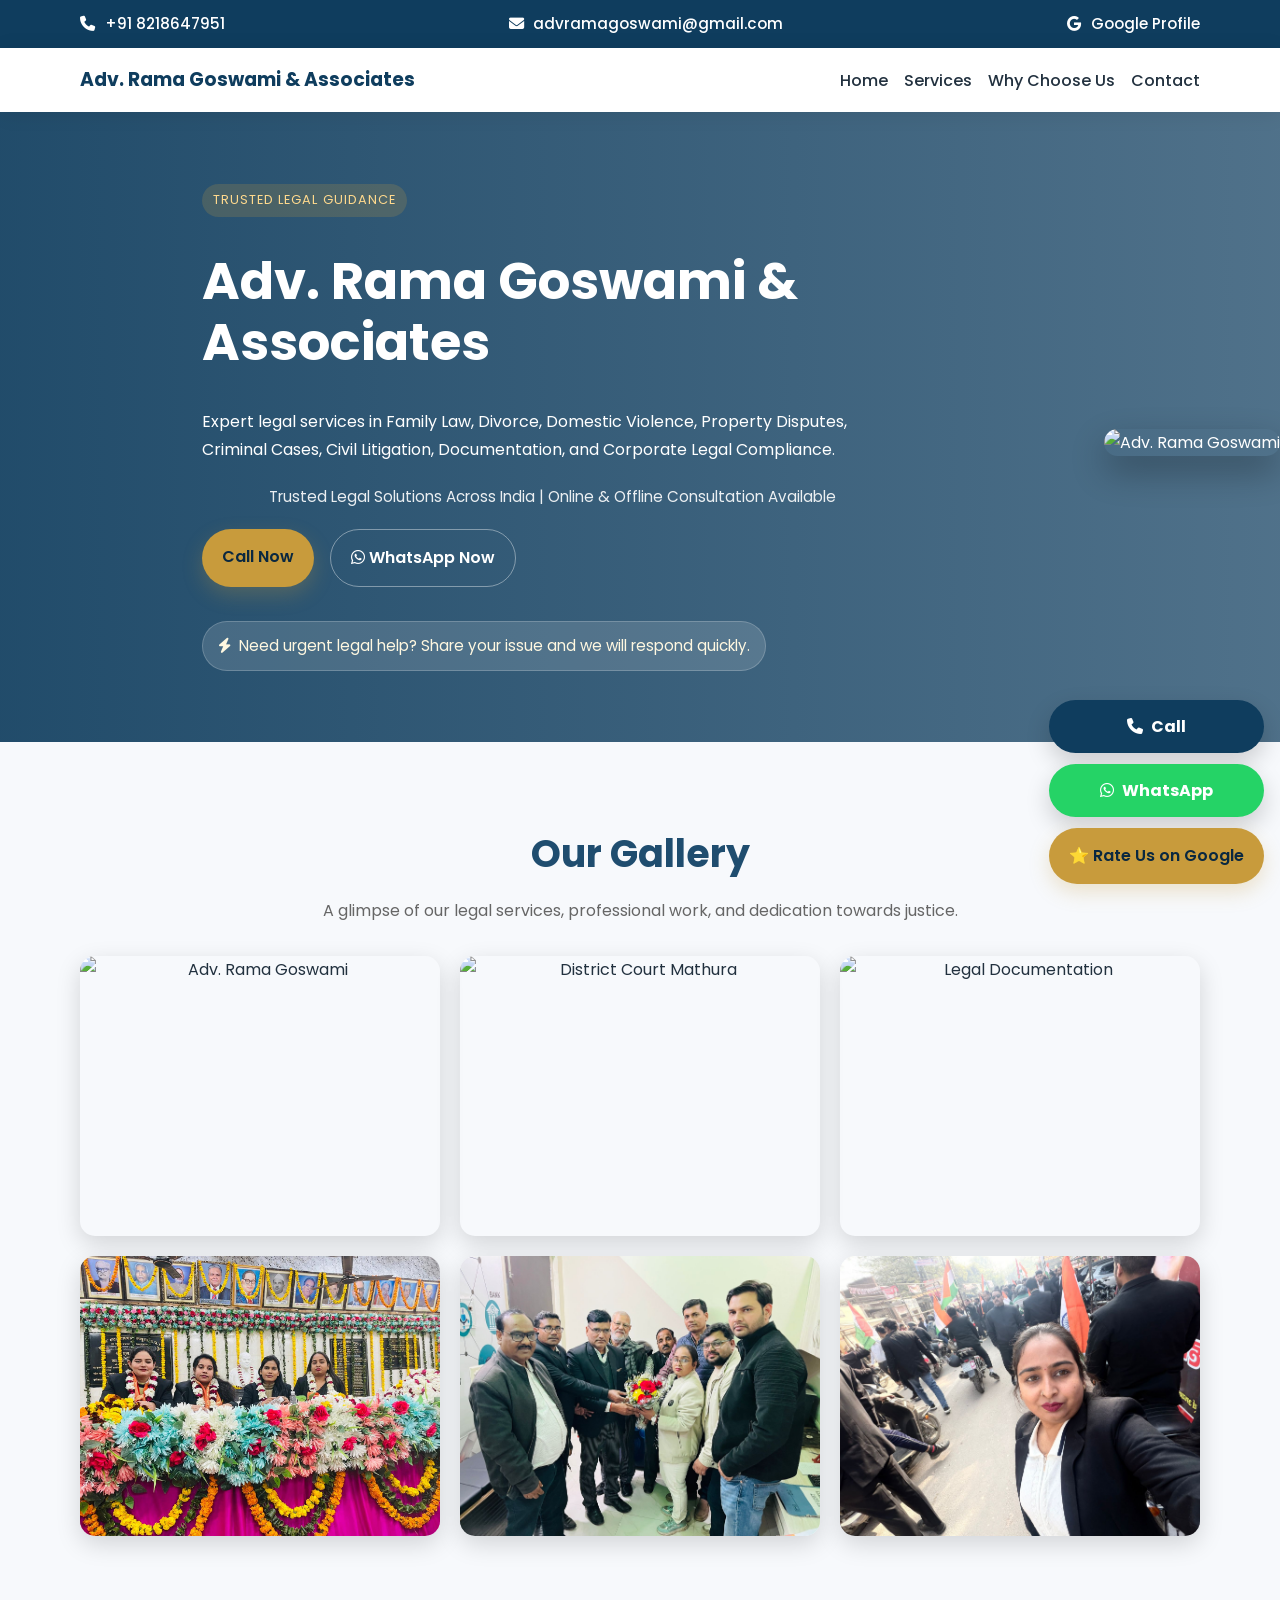
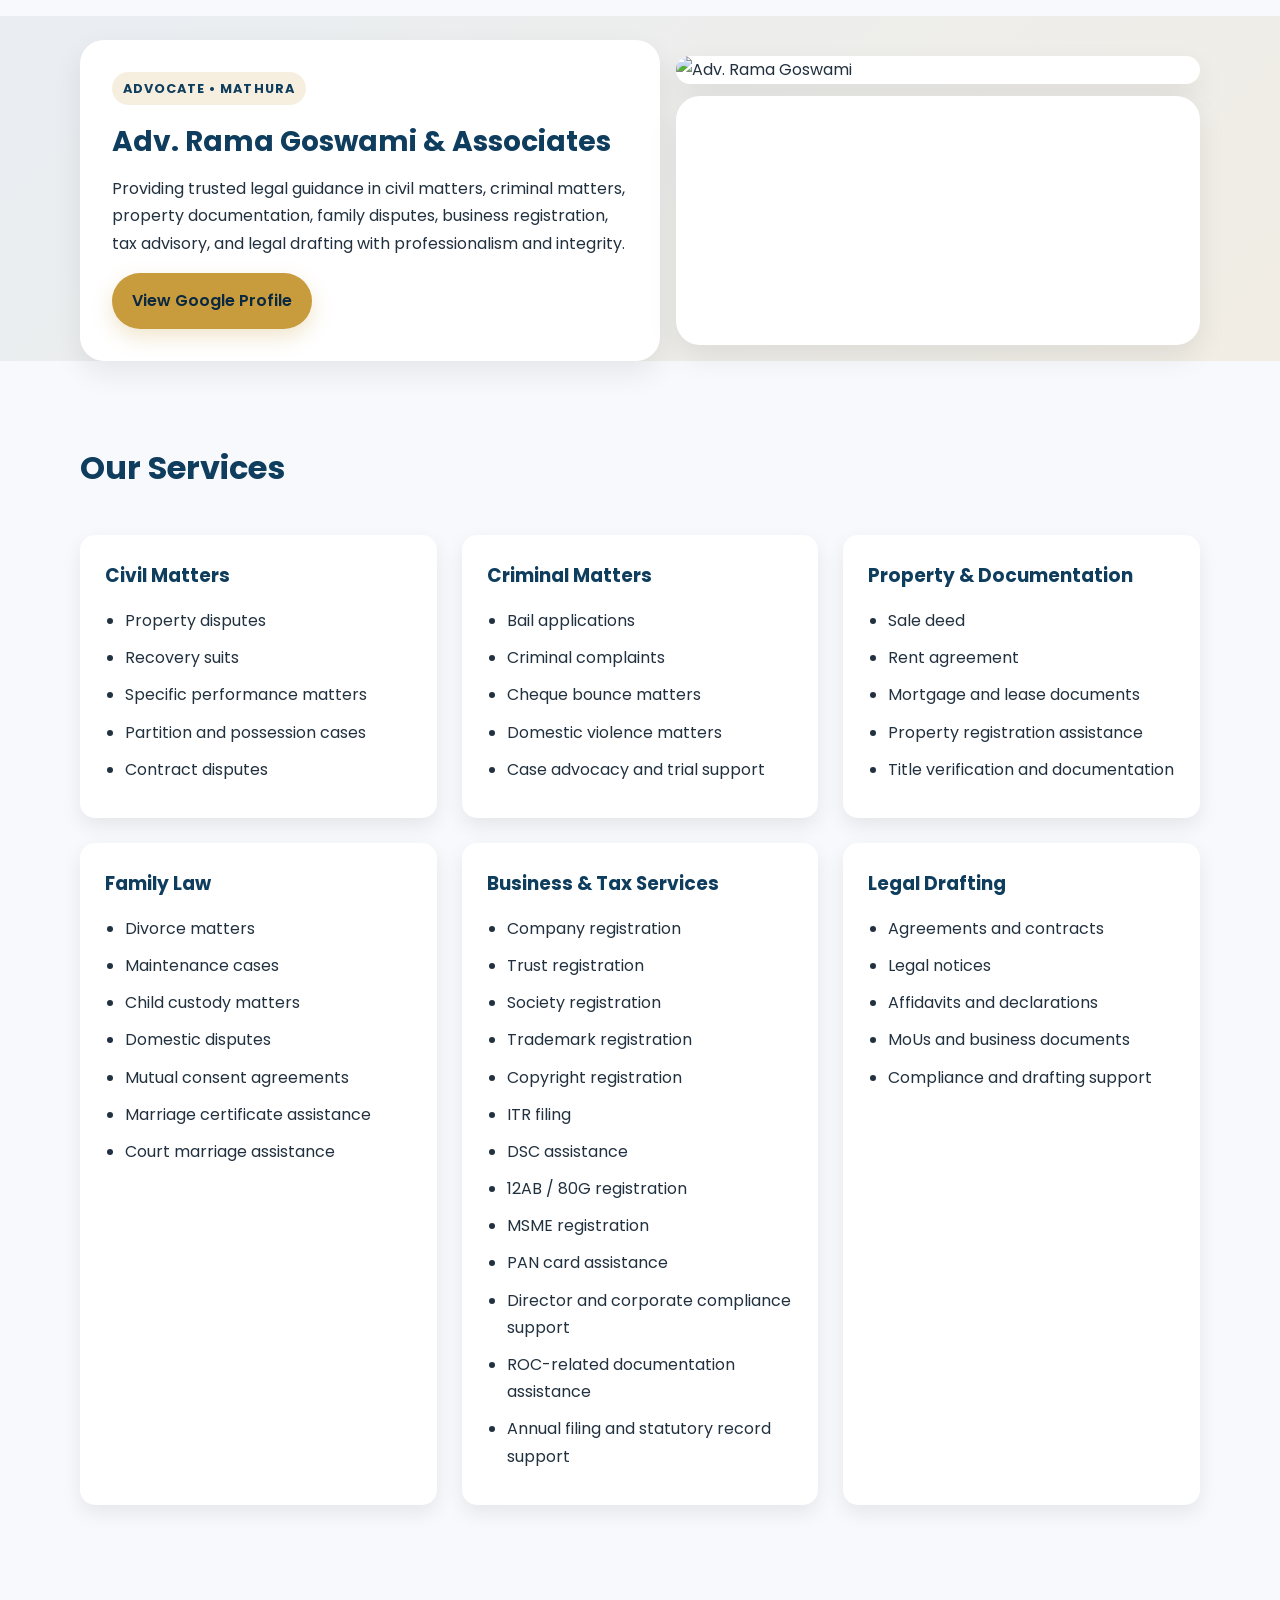
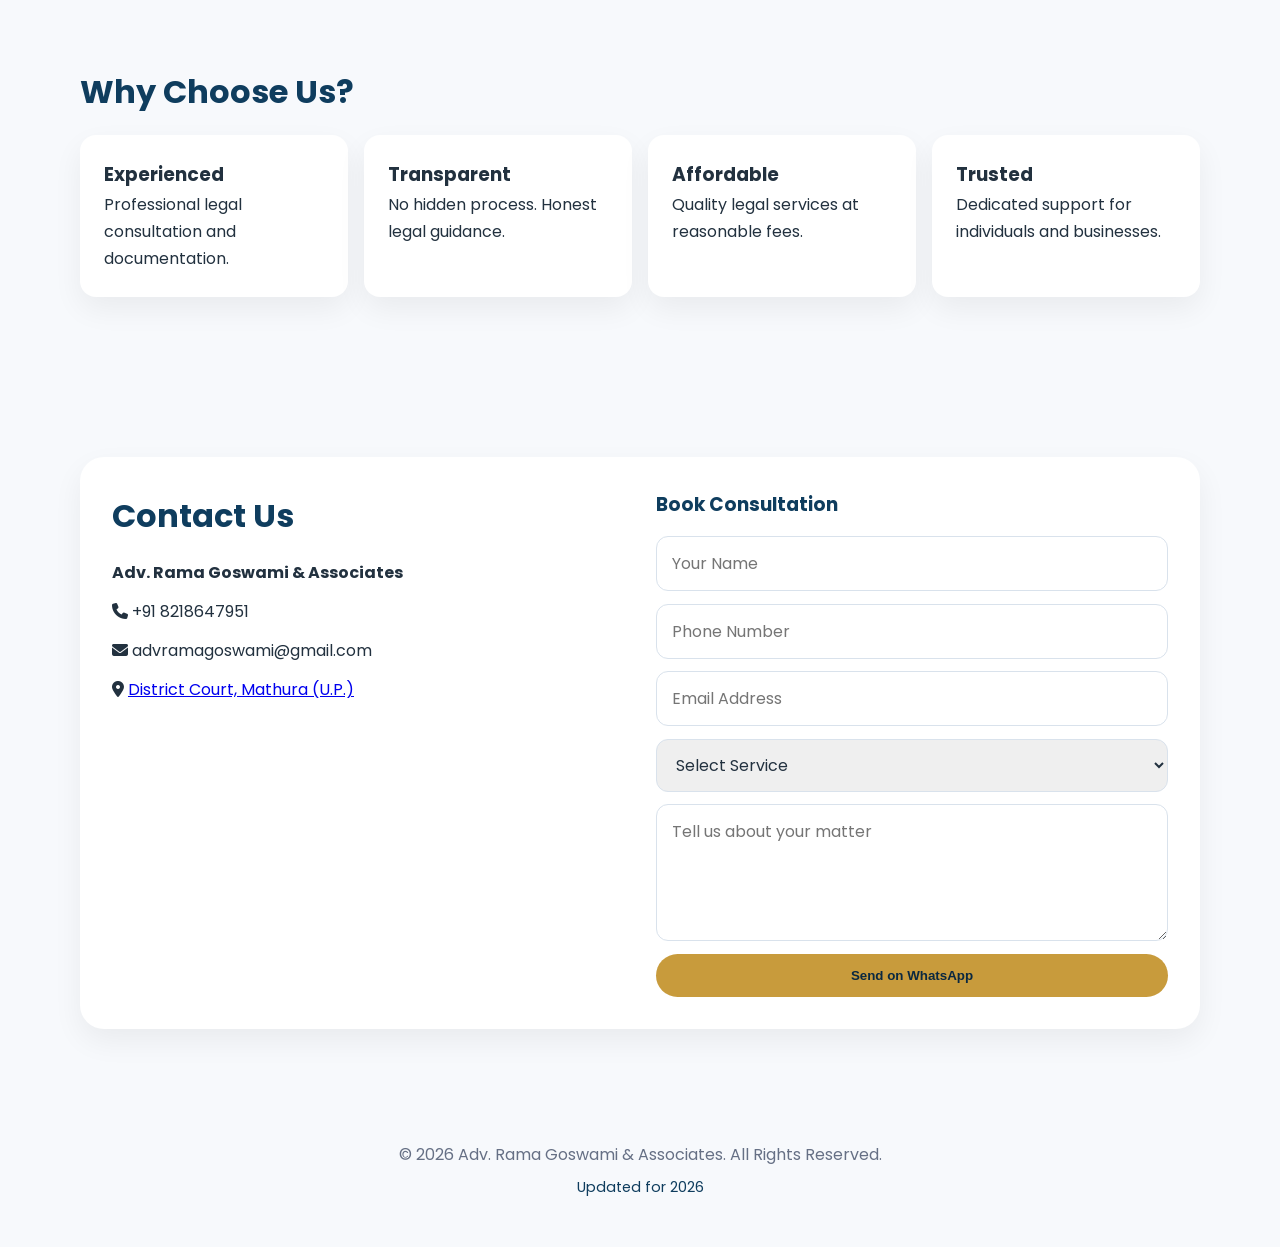
==== index.html @ beac2355 "Added gallery section" ====
<!DOCTYPE html>
<html lang="en">
<head>
  <meta charset="UTF-8" />
  <meta name="viewport" content="width=device-width, initial-scale=1.0" />
  <meta name="description" content="Adv. Rama Goswami & Associates provides trusted legal services in Mathura for civil matters, criminal matters, property documentation, family law, business registration, tax services, trademark, copyright, ITR filing, cheque bounce matters, and legal drafting." />
  <meta name="keywords" content="Advocate in Mathura, Adv. Rama Goswami Mathura, civil lawyer Mathura, criminal lawyer Mathura, property lawyer Mathura, family lawyer Mathura, trademark registration Mathura, copyright registration Mathura, ITR filing Mathura, court marriage Mathura, cheque bounce lawyer Mathura, company registration Mathura" />
  <meta name="author" content="Adv. Rama Goswami & Associates" />
  <meta name="robots" content="index,follow,max-image-preview:large,max-snippet:-1,max-video-preview:-1" />
  <meta name="theme-color" content="#1f4d6f" />
  <meta name="geo.region" content="IN-UP" />
  <meta name="geo.placename" content="Mathura" />
  <meta name="geo.position" content="27.4924;77.6737" />
  <meta name="ICBM" content="27.4924, 77.6737" />
  <meta property="og:title" content="Adv. Rama Goswami & Associates | Advocate in Mathura" />
  <meta property="og:description" content="Trusted legal guidance in Mathura for civil, criminal, family, property, business, tax, trademark, copyright, and legal drafting matters." />
  <meta property="og:type" content="website" />
  <meta property="og:url" content="https://advramagoswami-star.github.io/Adv-Rama-Goswami-Associates/">

<link rel="canonical" href="https://advramagoswami-star.github.io/Adv-Rama-Goswami-Associates/">
  <meta property="og:image" content="https://advramagoswami-star.github.io/Adv-Rama-Goswami-Associates/ramalogo.jpeg" />
  <meta name="twitter:card" content="summary_large_image" />
  <meta name="twitter:title" content="Adv. Rama Goswami & Associates | Advocate in Mathura" />
  <meta name="twitter:description" content="Trusted legal guidance in Mathura for civil, criminal, family, property, business, tax, trademark, copyright, and legal drafting matters." />
  <meta http-equiv="Cache-Control" content="no-store, no-cache, must-revalidate, max-age=0" />
  <meta http-equiv="Pragma" content="no-cache" />
  <meta http-equiv="Expires" content="0" />
  <title>Adv. Rama Goswami & Associates | Advocate in Mathura | Legal Services</title>
  <link rel="icon" href="favicon.svg" type="image/svg+xml" />
  <link rel="stylesheet" href="style.css?v=2026-07-18" />
  <link rel="preconnect" href="https://fonts.googleapis.com" />
  <link href="https://fonts.googleapis.com/css2?family=Poppins:wght@300;400;500;600;700&display=swap" rel="stylesheet" />
  <link rel="stylesheet" href="https://cdnjs.cloudflare.com/ajax/libs/font-awesome/6.5.2/css/all.min.css" />
</head>
<body>
  <div class="top-contact-bar">
    <div class="container top-contact-wrap">
      <a href="tel:+918218647951"><i class="fas fa-phone"></i> +91 8218647951</a>
      <a href="mailto:advramagoswami@gmail.com"><i class="fas fa-envelope"></i> advramagoswami@gmail.com</a>
      <a href="https://www.google.com/search?q=Adv.+Rama+Goswami+Mathura" target="_blank" rel="noopener noreferrer"><i class="fab fa-google"></i> Google Profile</a>
    </div>
  </div>
  <header class="site-header">
    <div class="container nav-wrap">
      <a href="#" class="logo">Adv. Rama Goswami & Associates</a>
      <nav>
        <ul>
          <li><a href="#home">Home</a></li>
          <li><a href="#services">Services</a></li>
          <li><a href="#about">Why Choose Us</a></li>
          <li><a href="#contact">Contact</a></li>
        </ul>
      </nav>
    </div>
  </header>


  <section class="hero">
    <div class="container hero-content">
      <span class="eyebrow">Trusted legal guidance</span>
      <h1>Adv. Rama Goswami & Associates</h1>
      <p>
Expert legal services in Family Law, Divorce, Domestic Violence,
Property Disputes, Criminal Cases, Civil Litigation, Documentation,
and Corporate Legal Compliance.
</p>
      <p class="hero-note">Trusted Legal Solutions Across India | Online & Offline Consultation Available</p>
      <div class="hero-actions">
        <a href="tel:+918218647951" class="btn btn-primary">Call Now</a>
        <a href="https://wa.me/918218647951" class="btn btn-whatsapp">
          <i class="fab fa-whatsapp"></i> WhatsApp Now
        </a>
      </div>
      <div class="urgency-banner">
        <i class="fas fa-bolt"></i> Need urgent legal help? Share your issue and we will respond quickly.
      </div>
    </div>
  <div class="hero-image">
    <img src="./ramalogo.jpeg" alt="Adv. Rama Goswami">
</div>
</section>
<section class="section container" id="gallery">
    <h2>Our Gallery</h2>
    <p class="gallery-text">
        A glimpse of our legal services, professional work, and dedication towards justice.
    </p>

    <div class="gallery-grid">

        <div class="gallery-item">
            <img src="gallery1.jpg" alt="Adv. Rama Goswami">
        </div>

        <div class="gallery-item">
            <img src="gallery2.jpg" alt="District Court Mathura">
        </div>

        <div class="gallery-item">
            <img src="gallery3.jpg" alt="Legal Documentation">
        </div>

        <div class="gallery-item">
            <img src="gallery4.jpg" alt="Office">
        </div>

        <div class="gallery-item">
            <img src="gallery5.jpg" alt="Legal Consultation">
        </div>

        <div class="gallery-item">
            <img src="gallery6.jpg" alt="Corporate Legal Services">
        </div>

    </div>
</section>
  <section class="profile-banner">
    <div class="container profile-banner-wrap">
      <div class="profile-card">
        <div class="profile-badge">Advocate • Mathura</div>
        <h2>Adv. Rama Goswami & Associates</h2>
        <p>Providing trusted legal guidance in civil matters, criminal matters, property documentation, family disputes, business registration, tax advisory, and legal drafting with professionalism and integrity.</p>
        <a href="https://www.google.com/search?q=Adv.+Rama+Goswami+Mathura" target="_blank" rel="noopener noreferrer" class="btn btn-primary">View Google Profile</a>
      </div>
      <div class="profile-visuals">
        <div class="profile-photo-card">
          <img src="./ramalogo.jpeg" alt="Adv. Rama Goswami" />
        </div>
        <div class="location-card">
          <iframe class="map-frame" src="https://www.google.com/maps?q=District+Court+Mathura&output=embed" loading="lazy" referrerpolicy="no-referrer-when-downgrade"></iframe>
        </div>
      </div>
    </div>
  </section>

  <section class="section container" id="services">
    <h2>Our Services</h2>
    <div class="service-groups">
      <div class="service-group">
        <h3>Civil Matters</h3>
        <ul>
          <li>Property disputes</li>
          <li>Recovery suits</li>
          <li>Specific performance matters</li>
          <li>Partition and possession cases</li>
          <li>Contract disputes</li>
        </ul>
      </div>

      <div class="service-group">
        <h3>Criminal Matters</h3>
        <ul>
          <li>Bail applications</li>
          <li>Criminal complaints</li>
          <li>Cheque bounce matters</li>
          <li>Domestic violence matters</li>
          <li>Case advocacy and trial support</li>
        </ul>
      </div>

      <div class="service-group">
        <h3>Property & Documentation</h3>
        <ul>
          <li>Sale deed</li>
          <li>Rent agreement</li>
          <li>Mortgage and lease documents</li>
          <li>Property registration assistance</li>
          <li>Title verification and documentation</li>
        </ul>
      </div>

      <div class="service-group">
        <h3>Family Law</h3>
        <ul>
          <li>Divorce matters</li>
          <li>Maintenance cases</li>
          <li>Child custody matters</li>
          <li>Domestic disputes</li>
          <li>Mutual consent agreements</li>
          <li>Marriage certificate assistance</li>
          <li>Court marriage assistance</li>
        </ul>
      </div>

      <div class="service-group">
        <h3>Business & Tax Services</h3>
        <ul>
          <li>Company registration</li>
          <li>Trust registration</li>
          <li>Society registration</li>
          <li>Trademark registration</li>
          <li>Copyright registration</li>
          <li>ITR filing</li>
          <li>DSC assistance</li>
          <li>12AB / 80G registration</li>
          <li>MSME registration</li>
          <li>PAN card assistance</li>
          <li>Director and corporate compliance support</li>
          <li>ROC-related documentation assistance</li>
          <li>Annual filing and statutory record support</li>
        </ul>
      </div>

      <div class="service-group">
        <h3>Legal Drafting</h3>
        <ul>
          <li>Agreements and contracts</li>
          <li>Legal notices</li>
          <li>Affidavits and declarations</li>
          <li>MoUs and business documents</li>
          <li>Compliance and drafting support</li>
        </ul>
      </div>
    </div>
  </section>

  <section class="section container" id="about">
    <h2>Why Choose Us?</h2>
    <div class="features">
      <div>
        <h3>Experienced</h3>
        <p>Professional legal consultation and documentation.</p>
      </div>
      <div>
        <h3>Transparent</h3>
        <p>No hidden process. Honest legal guidance.</p>
      </div>
      <div>
        <h3>Affordable</h3>
        <p>Quality legal services at reasonable fees.</p>
      </div>
      <div>
        <h3>Trusted</h3>
        <p>Dedicated support for individuals and businesses.</p>
      </div>
    </div>
  </section>

  <section class="section container" id="contact">
    <div class="contact contact-grid">
      <div>
        <h2>Contact Us</h2>
        <p><strong>Adv. Rama Goswami & Associates</strong></p>
        <p><i class="fas fa-phone"></i> +91 8218647951</p>
        <p><i class="fas fa-envelope"></i> advramagoswami@gmail.com</p>
        <p>
          <i class="fas fa-map-marker-alt"></i>
          <a href="https://maps.google.com/?q=District+Court+Mathura" target="_blank" rel="noopener noreferrer">District Court, Mathura (U.P.)</a>
        </p>
      </div>
      <form class="consultation-form" id="consultation-form">
        <h3>Book Consultation</h3>
        <input type="text" name="name" placeholder="Your Name" required />
        <input type="tel" name="phone" placeholder="Phone Number" required />
        <input type="email" name="email" placeholder="Email Address" />
        <select name="service">
          <option value="">Select Service</option>
          <option>Family Law</option>
          <option>Property & Documentation</option>
          <option>Criminal Matters</option>
          <option>Business & Tax Services</option>
          <option>Legal Drafting</option>
        </select>
        <textarea rows="4" name="message" placeholder="Tell us about your matter"></textarea>
        <button type="submit">Send on WhatsApp</button>
      </form>
    </div>
  </section>

  <div class="sticky-actions" aria-label="Quick contact">
    <a href="tel:+918218647951" class="sticky-btn primary"><i class="fas fa-phone"></i> Call</a>
    <a href="https://wa.me/918218647951" class="sticky-btn success"><i class="fab fa-whatsapp"></i> WhatsApp</a>
  <a href="https://g.page/r/CSK38aq0BKFuEBE/review"
   target="_blank"
   class="btn btn-primary">
   ⭐ Rate Us on Google
</a>
  </div>

  <footer>
    <p>© <span id="year"></span> Adv. Rama Goswami & Associates. All Rights Reserved.</p>
    <p class="footer-note">Updated for 2026</p>
  </footer>

  <script type="application/ld+json">
    {
      "@context": "https://schema.org",
      "@type": "LegalService",
      "name": "Adv. Rama Goswami & Associates",
      "alternateName": "Advocate in Mathura",
      "url": "https://advramagoswami-star.github.io/Adv-Rama-Goswami-Associates/",
      "telephone": "+91-8218647951",
      "email": "advramagoswami@gmail.com",
      "address": {
        "@type": "PostalAddress",
        "addressLocality": "Mathura",
        "addressRegion": "Uttar Pradesh",
        "addressCountry": "IN"
      },
      "areaServed": {
        "@type": "Place",
        "name": "Mathura"
      },
    
      "description": "Trusted legal services in Mathura for civil matters, criminal matters, property documentation, family law, business registration, tax services, trademark, copyright, cheque bounce matters, and legal drafting.",
      "sameAs": [
        "https://www.google.com/search?q=Adv.+Rama+Goswami+Mathura"
      ]
    }
  </script>
  <script src="script.js?v=2026-07-18"></script>
</body>
</html>
---- style.css ----
:root {
  --primary: #0f3d5e;
  --primary-dark: #0a2840;
  --accent: #c89b3c;
  --text: #22313f;
  --light: #f7f9fc;
  --white: #ffffff;
}

* {
  box-sizing: border-box;
  margin: 0;
  padding: 0;
}

html {
  scroll-behavior: smooth;
}

body {
  font-family: 'Poppins', sans-serif;
  color: var(--text);
  line-height: 1.7;
  background: var(--light);
}

img {
  max-width: 100%;
}

.container {
  width: min(1120px, calc(100% - 2rem));
  margin: 0 auto;
}

.top-contact-bar {
  background: var(--primary);
  color: var(--white);
  font-size: 0.95rem;
}

.top-contact-wrap {
  display: flex;
  justify-content: space-between;
  align-items: center;
  gap: 1rem;
  padding: 0.7rem 0;
}

.top-contact-wrap a {
  color: var(--white);
  text-decoration: none;
  font-weight: 500;
}

.top-contact-wrap i {
  margin-right: 0.35rem;
}

.site-header {
  background: rgba(255, 255, 255, 0.96);
  box-shadow: 0 2px 20px rgba(0, 0, 0, 0.08);
  position: sticky;
  top: 0;
  z-index: 10;
}

.profile-banner {
  padding: 1.5rem 0 0;
  background: linear-gradient(135deg, rgba(15, 61, 94, 0.06), rgba(200, 155, 60, 0.12));
}

.profile-banner-wrap {
  display: grid;
  grid-template-columns: 1.05fr 0.95fr;
  gap: 1rem;
  align-items: center;
}

.profile-card,
.profile-photo-card,
.location-card {
  background: var(--white);
  border-radius: 24px;
  box-shadow: 0 12px 30px rgba(0, 0, 0, 0.08);
}

.profile-card {
  padding: 2rem;
}

.profile-badge {
  display: inline-block;
  padding: 0.35rem 0.7rem;
  border-radius: 999px;
  background: rgba(200, 155, 60, 0.16);
  color: var(--primary);
  font-size: 0.8rem;
  font-weight: 700;
  letter-spacing: 0.08em;
  text-transform: uppercase;
  margin-bottom: 0.8rem;
}

.profile-card h2 {
  color: var(--primary);
  margin-bottom: 0.6rem;
  font-size: clamp(1.5rem, 2.2vw, 2rem);
}

.profile-card p {
  margin-bottom: 1rem;
  color: var(--text);
  font-size: 1rem;
}

.profile-visuals {
  display: grid;
  gap: 0.8rem;
}

.profile-photo-card img {
  width: 100%;
  height: 240px;
  object-fit: cover;
  border-radius: 24px;
}

.location-card {
  overflow: hidden;
}

.map-frame {
  width: 100%;
  height: 240px;
  border: 0;
}

.nav-wrap {
  display: flex;
  justify-content: space-between;
  align-items: center;
  padding: 1rem 0;
}

.logo {
  color: var(--primary);
  font-size: 1.18rem;
  font-weight: 700;
  text-decoration: none;
}

nav ul {
  display: flex;
  gap: 1rem;
  list-style: none;
}

nav a {
  color: var(--text);
  text-decoration: none;
  font-weight: 500;
  transition: color 0.2s ease;
}

nav a:hover {
  color: var(--accent);
}

.hero {
  background: linear-gradient(90deg, rgba(15, 61, 94, 0.92), rgba(15, 61, 94, 0.72)), url('https://images.unsplash.com/photo-1589829545856-d10d557cf95f?auto=format&fit=crop&w=1400&q=80') center/cover;
  color: var(--white);
  min-height: 70vh;
  padding: 60px 0;
  display: flex;
  align-items: center;
}

.hero-content{
    max-width:700px;
    margin:0 auto;
    display:flex;
    flex-direction:column;
    align-items:flex-start;
    justify-content:center;
    gap:18px;
}

.hero-image img{
    width:320px;
    border-radius:20px;
    box-shadow:0 15px 35px rgba(0,0,0,0.3);
}

.hero-image{
    margin-top:30px;
    text-align:center;
}

.hero-image img{
    width:320px;
    max-width:100%;
    border-radius:20px;
    box-shadow:0 15px 35px rgba(0,0,0,0.3);
}

@media (max-width:768px){

    .hero-content{
        text-align:center;
        align-items:center;
        padding:40px 20px;
    }

    .hero-image img{
        width:220px;
    }
}
.eyebrow {
  display: inline-block;
  padding: 0.35rem 0.7rem;
  border-radius: 999px;
  background: rgba(200, 155, 60, 0.2);
  color: #ffd98d;
  font-size: 0.8rem;
  letter-spacing: 0.08em;
  text-transform: uppercase;
  margin-bottom: 1rem;
}

.hero h1 {
  font-size: clamp(2.2rem, 4vw, 3.4rem);
  line-height: 1.2;
  margin-bottom: 1rem;
  font-weight: 700;
}

.hero p{
    max-width:700px;
    margin:0 auto;
    line-height:1.8;
}

.hero-note {
  margin-top: -0.2rem;
  margin-bottom: 1.4rem;
  font-size: 0.95rem;
  color: rgba(255, 255, 255, 0.9);
}

.hero-actions {
  display: flex;
  flex-wrap: wrap;
  gap: 1rem;
}

.urgency-banner {
  margin-top: 1rem;
  display: inline-flex;
  align-items: center;
  gap: 0.5rem;
  background: rgba(255, 255, 255, 0.14);
  border: 1px solid rgba(255, 255, 255, 0.2);
  padding: 0.7rem 0.95rem;
  border-radius: 999px;
  font-size: 0.95rem;
  color: #fff8e1;
}

.btn {
  display: inline-block;
  padding: 0.9rem 1.25rem;
  border-radius: 999px;
  text-decoration: none;
  font-weight: 600;
  transition: transform 0.2s ease, box-shadow 0.2s ease;
}

.btn:hover {
  transform: translateY(-2px);
}

.btn-primary {
  background: var(--accent);
  color: var(--primary-dark);
  box-shadow: 0 8px 20px rgba(200, 155, 60, 0.25);
}

.btn-whatsapp {
  background: transparent;
  color: var(--white);
  border: 1px solid rgba(255, 255, 255, 0.4);
}

.section {
  padding: 5rem 0;
}

.welcome {
  text-align: center;
}

.section h2 {
  font-size: 2rem;
  color: var(--primary);
  margin-bottom: 1rem;
}

.section > p {
  max-width: 700px;
  margin: 0 auto 2rem;
}
.service-groups{
    display:grid;
    grid-template-columns:repeat(auto-fit,minmax(300px,1fr));
    gap:25px;
    margin-top:40px;
}

.service-group{
    background:#fff;
    padding:25px;
    border-radius:15px;
    box-shadow:0 8px 20px rgba(0,0,0,.08);
}

.service-group h3{
    color:#0f3d5e;
    margin-bottom:15px;
}

.service-group ul{
    padding-left:20px;
}

.service-group li{
    margin-bottom:10px;
}

.cards {
  display: grid;
  grid-template-columns: repeat(4, minmax(0, 1fr));
  gap: 1.2rem;
}

.card {
  background: var(--white);
  border-radius: 16px;
  padding: 1.5rem;
  box-shadow: 0 12px 30px rgba(0, 0, 0, 0.06);
  text-align: center;
}

.card i {
  color: var(--accent);
  font-size: 1.6rem;
  margin-bottom: 0.8rem;
}

.features {
  display: grid;
  grid-template-columns: repeat(4, minmax(0, 1fr));
  gap: 1rem;
}

.features > div {
  background: var(--white);
  padding: 1.5rem;
  border-radius: 16px;
  box-shadow: 0 12px 30px rgba(0, 0, 0, 0.06);
}

.contact {
  background: var(--white);
  border-radius: 24px;
  box-shadow: 0 12px 30px rgba(0, 0, 0, 0.06);
  padding: 2rem;
}

.contact-grid {
  display: grid;
  grid-template-columns: 1fr 1fr;
  gap: 2rem;
  align-items: start;
}

.contact p {
  margin-bottom: 0.75rem;
}

.consultation-form {
  display: grid;
  gap: 0.8rem;
}

.consultation-form h3 {
  color: var(--primary);
  margin-bottom: 0.2rem;
}

.consultation-form input,
.consultation-form select,
.consultation-form textarea {
  width: 100%;
  padding: 0.8rem 0.95rem;
  border: 1px solid #d9e2ec;
  border-radius: 12px;
  font: inherit;
  color: var(--text);
}

.consultation-form button {
  border: none;
  border-radius: 999px;
  background: var(--accent);
  color: var(--primary-dark);
  font-weight: 700;
  padding: 0.9rem 1.1rem;
  cursor: pointer;
}

.sticky-actions {
  position: fixed;
  right: 1rem;
  bottom: 1rem;
  display: flex;
  flex-direction: column;
  gap: 0.7rem;
  z-index: 30;
}

.sticky-btn {
  display: inline-flex;
  align-items: center;
  justify-content: center;
  gap: 0.45rem;
  text-decoration: none;
  padding: 0.8rem 1rem;
  border-radius: 999px;
  font-weight: 700;
  color: var(--white);
  box-shadow: 0 10px 24px rgba(0, 0, 0, 0.18);
}

.sticky-btn.primary {
  background: var(--primary);
}

.sticky-btn.success {
  background: #25d366;
}

footer {
  text-align: center;
  padding: 2rem 1rem 3rem;
  color: #667085;
}

.footer-note {
  margin-top: 0.4rem;
  font-size: 0.9rem;
  color: var(--primary);
}

@media (max-width: 900px) {
  .cards,
  .features {
    grid-template-columns: repeat(2, minmax(0, 1fr));
  }
}

@media (max-width: 640px) {
  .top-contact-wrap {
    flex-direction: column;
    align-items: flex-start;
    padding: 0.75rem 0;
  }

  .contact-grid {
    grid-template-columns: 1fr;
  }

  .profile-banner-wrap {
    grid-template-columns: 1fr;
  }

  .profile-photo-card img,
  .map-frame {
    height: 180px;
  }

  .nav-wrap {
    flex-direction: column;
    gap: 0.8rem;
  }

  nav ul {
    flex-wrap: wrap;
    justify-content: center;
  }

  .cards,
  .features {
    grid-template-columns: 1fr;
  }

  .hero {
    min-height: auto;
  }

  .sticky-actions {
    right: 0.7rem;
    bottom: 0.7rem;
  }
}
/* Gallery Section */

#gallery{
    padding:80px 0;
    text-align:center;
}

#gallery h2{
    font-size:38px;
    margin-bottom:10px;
    color:#1f4d6f;
}

.gallery-text{
    color:#666;
    margin-bottom:35px;
}

.gallery-grid{
    display:grid;
    grid-template-columns:repeat(auto-fit,minmax(280px,1fr));
    gap:20px;
}

.gallery-item{
    overflow:hidden;
    border-radius:15px;
    box-shadow:0 8px 25px rgba(0,0,0,.15);
    transition:.4s;
}

.gallery-item img{
    width:100%;
    height:280px;
    object-fit:cover;
    display:block;
    transition:.5s;
}

.gallery-item:hover{
    transform:translateY(-8px);
}

.gallery-item:hover img{
    transform:scale(1.08);
}
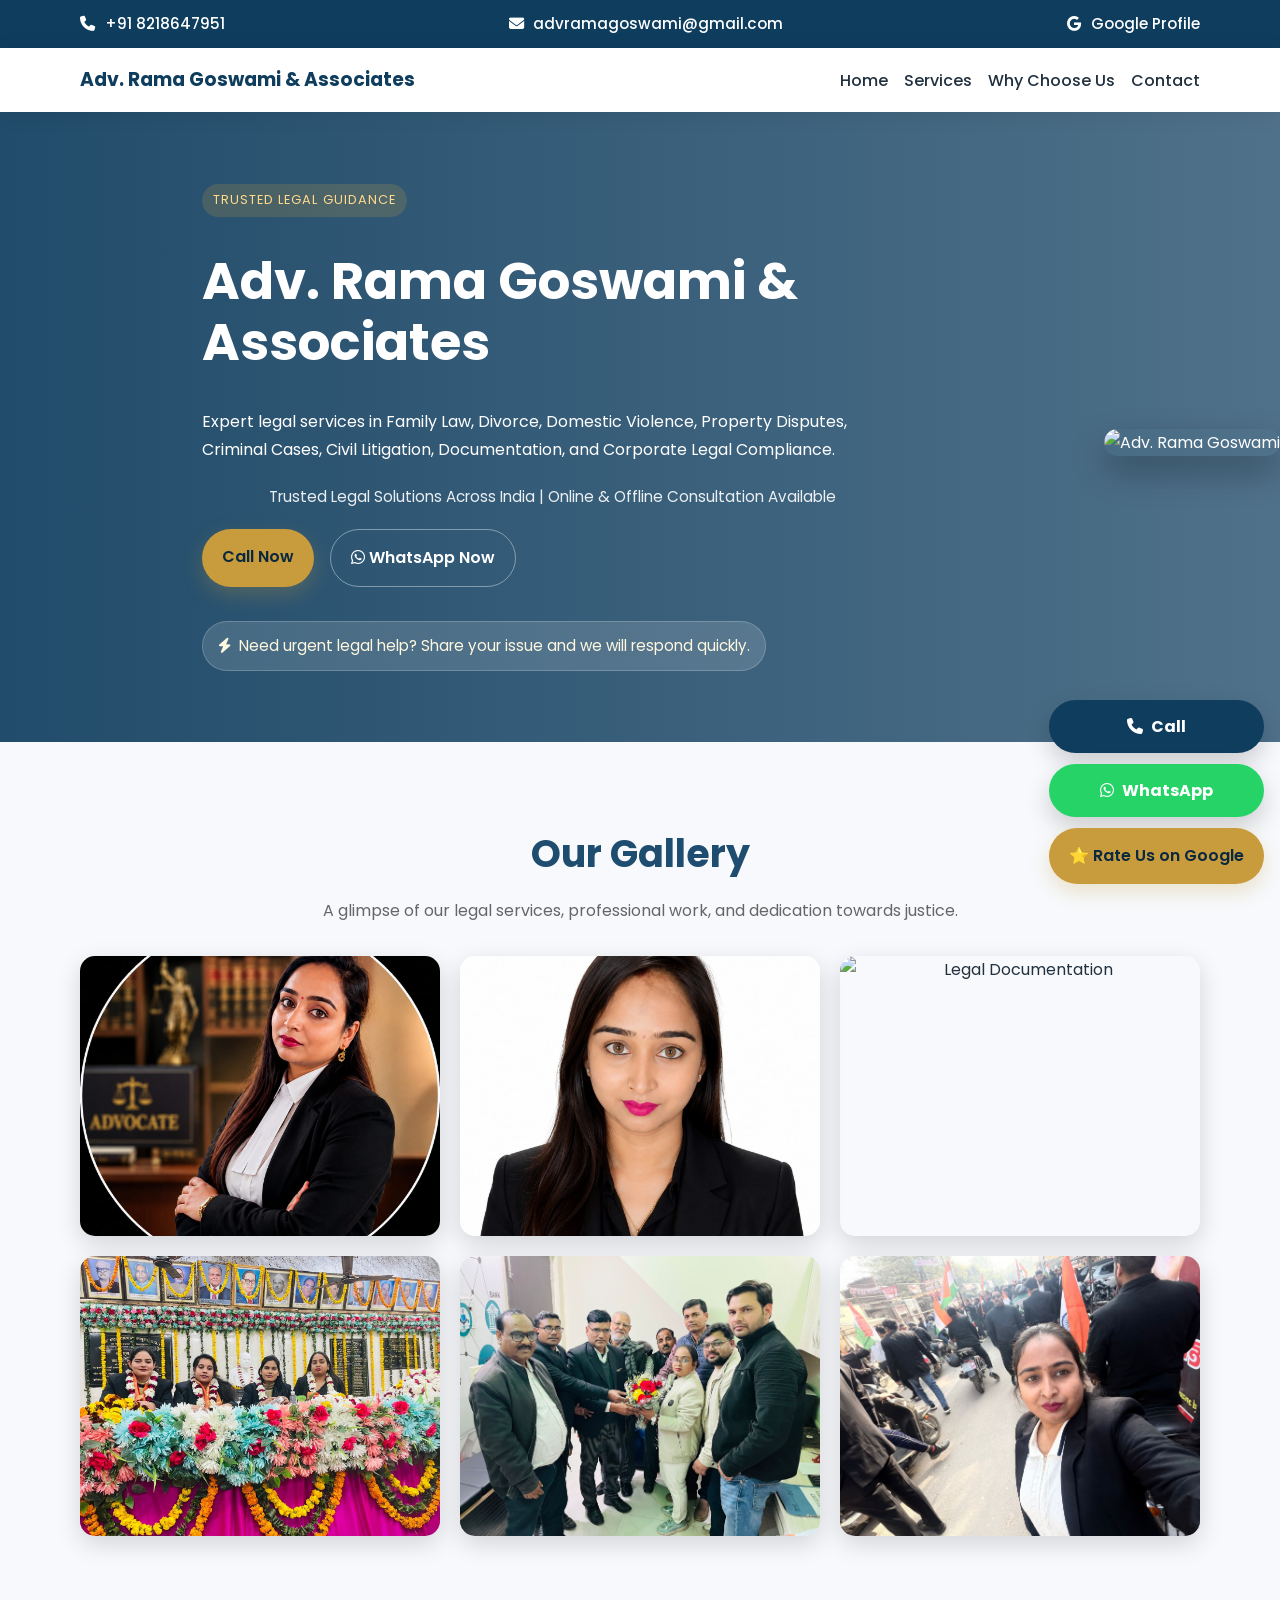
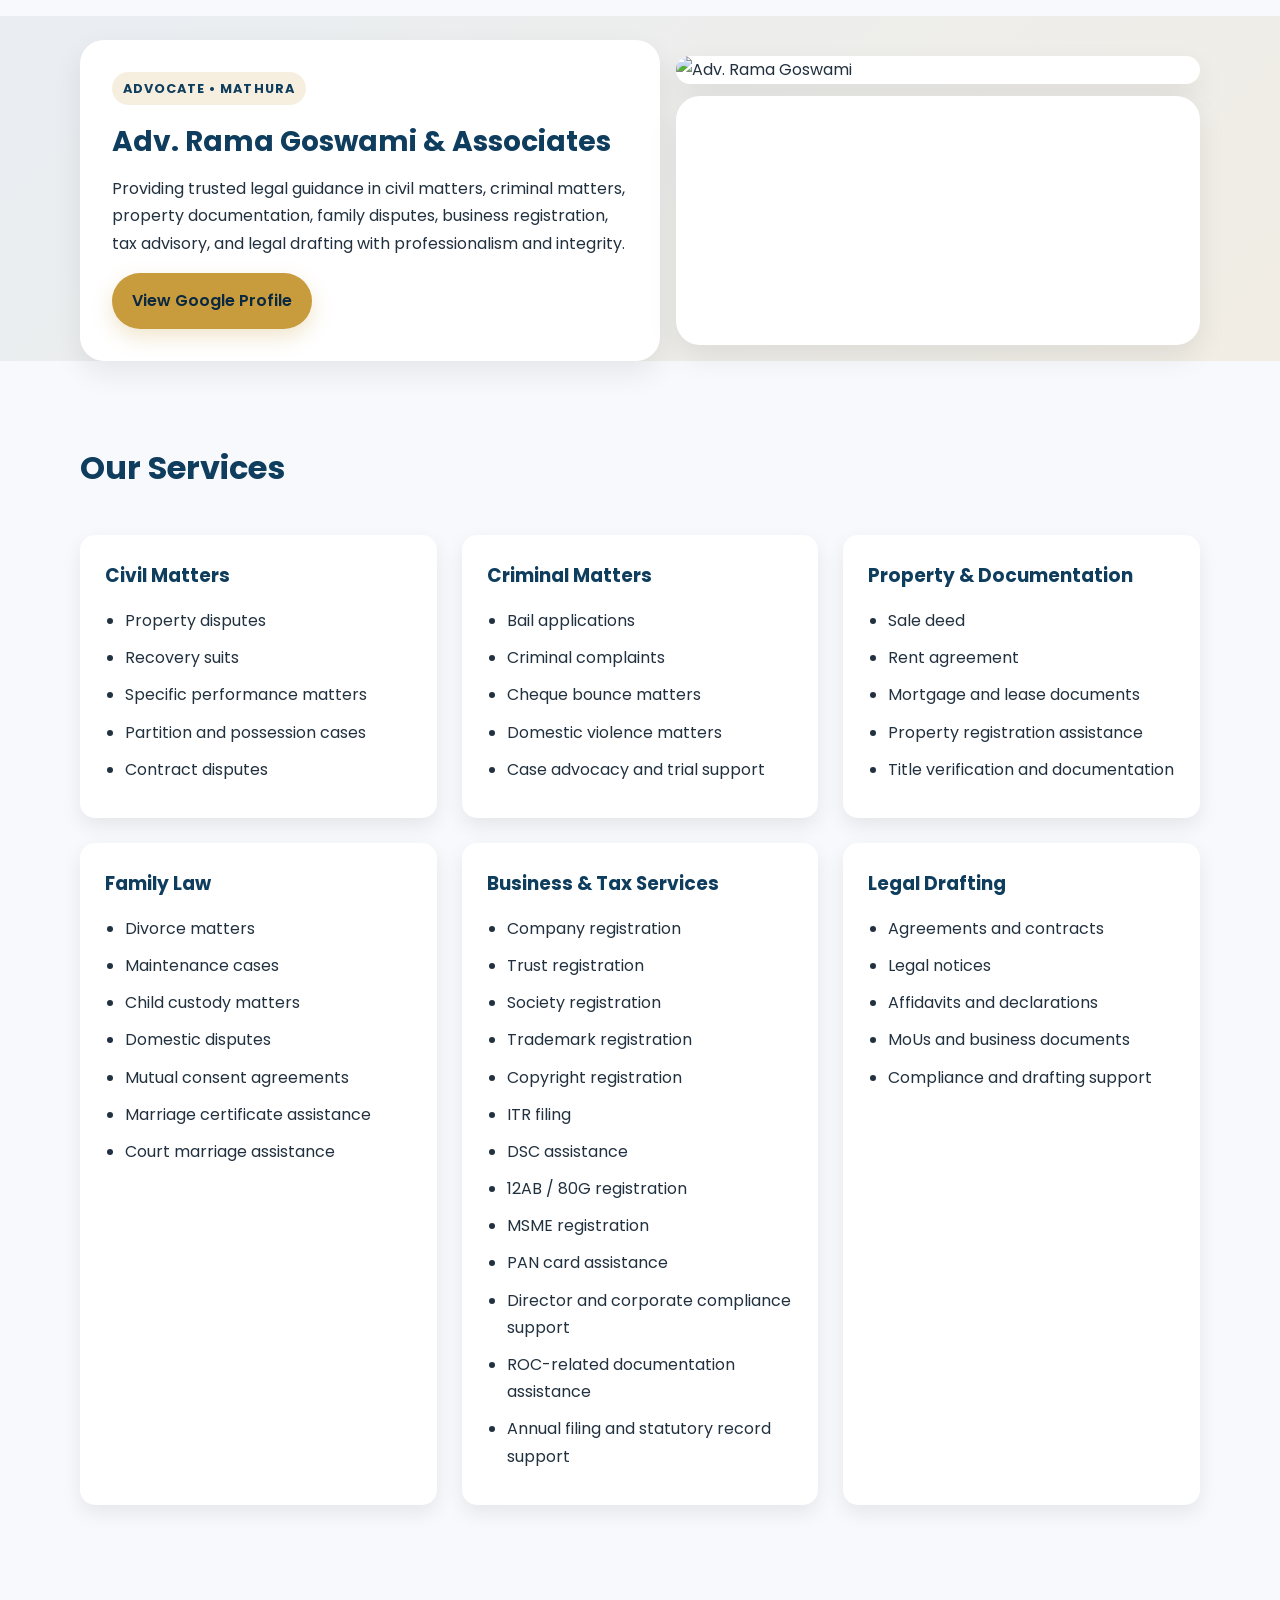
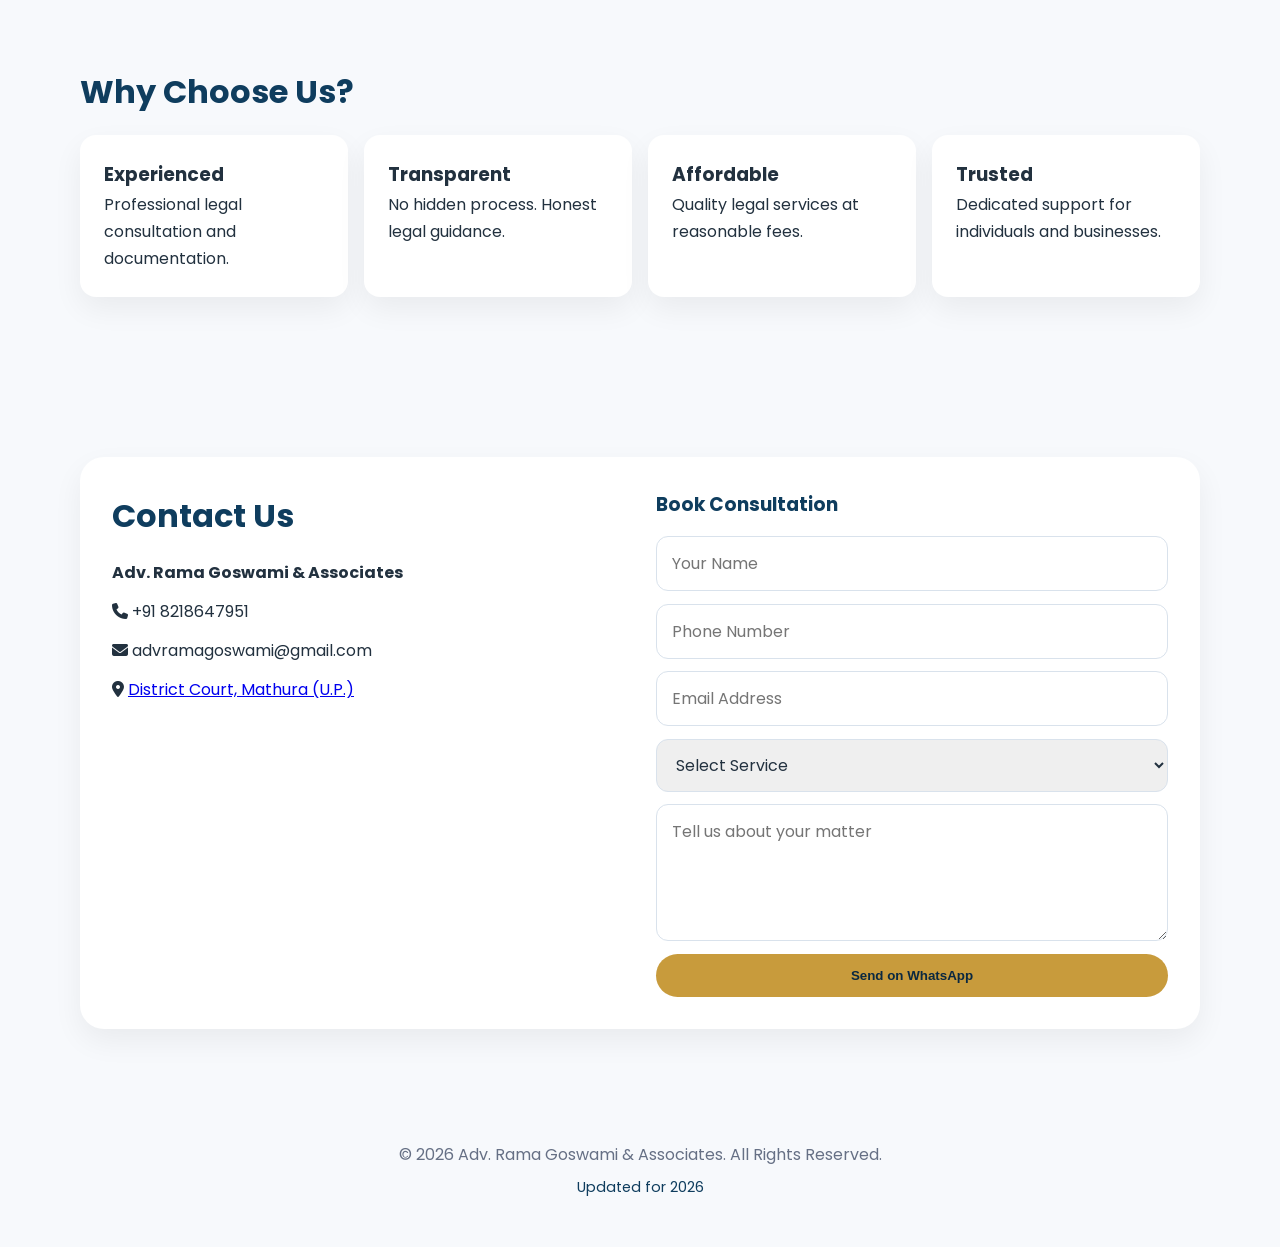
==== commit bb9aac74: "Added gallery section" ====
--- a/index.html
+++ b/index.html
@@ -96,7 +96,7 @@
         </div>
 
         <div class="gallery-item">
-            <img src="gallery3.jpg" alt="Legal Documentation">
+            <img src="gallery3(2).jpg" alt="Legal Documentation">
         </div>
 
         <div class="gallery-item">
@@ -123,7 +123,7 @@
       </div>
       <div class="profile-visuals">
         <div class="profile-photo-card">
-          <img src="./ramalogo.jpeg" alt="Adv. Rama Goswami" />
+          <img src="./gallery1.jpeg" alt="Adv. Rama Goswami" />
         </div>
         <div class="location-card">
           <iframe class="map-frame" src="https://www.google.com/maps?q=District+Court+Mathura&output=embed" loading="lazy" referrerpolicy="no-referrer-when-downgrade"></iframe>
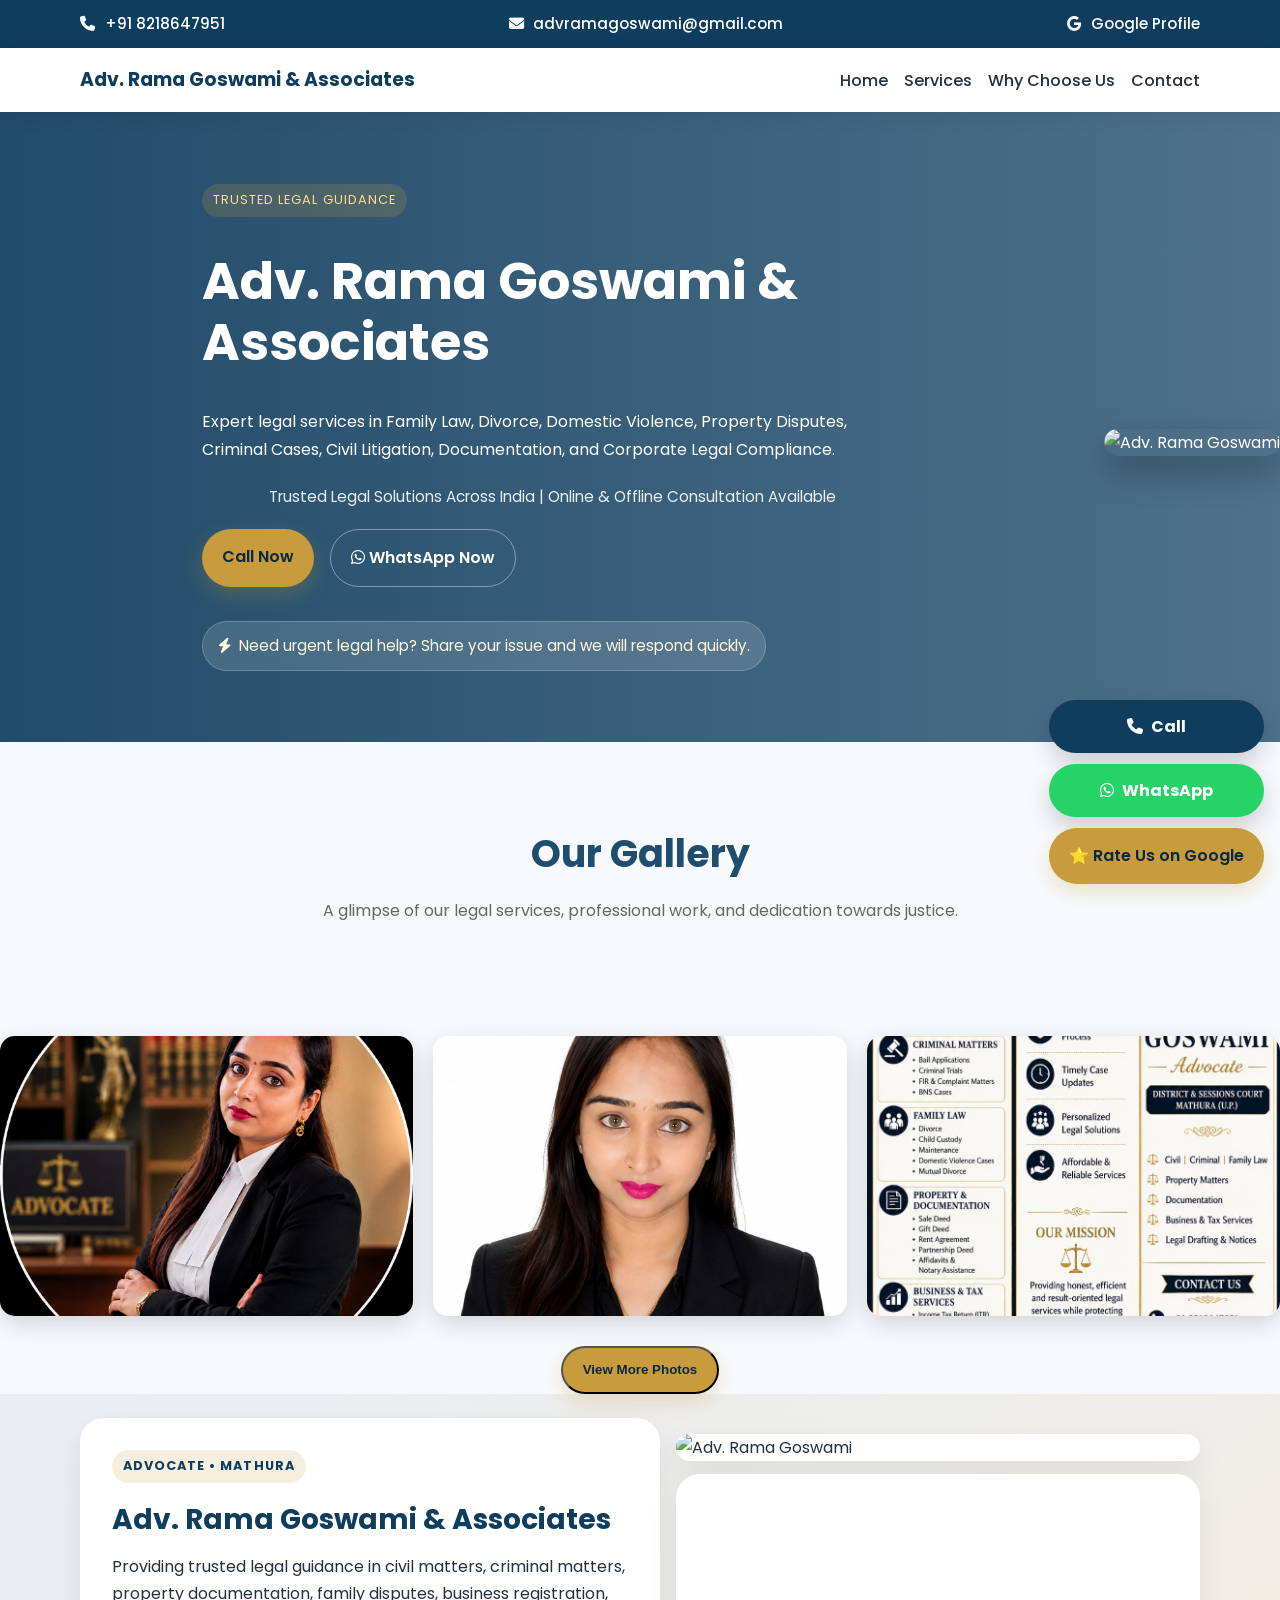
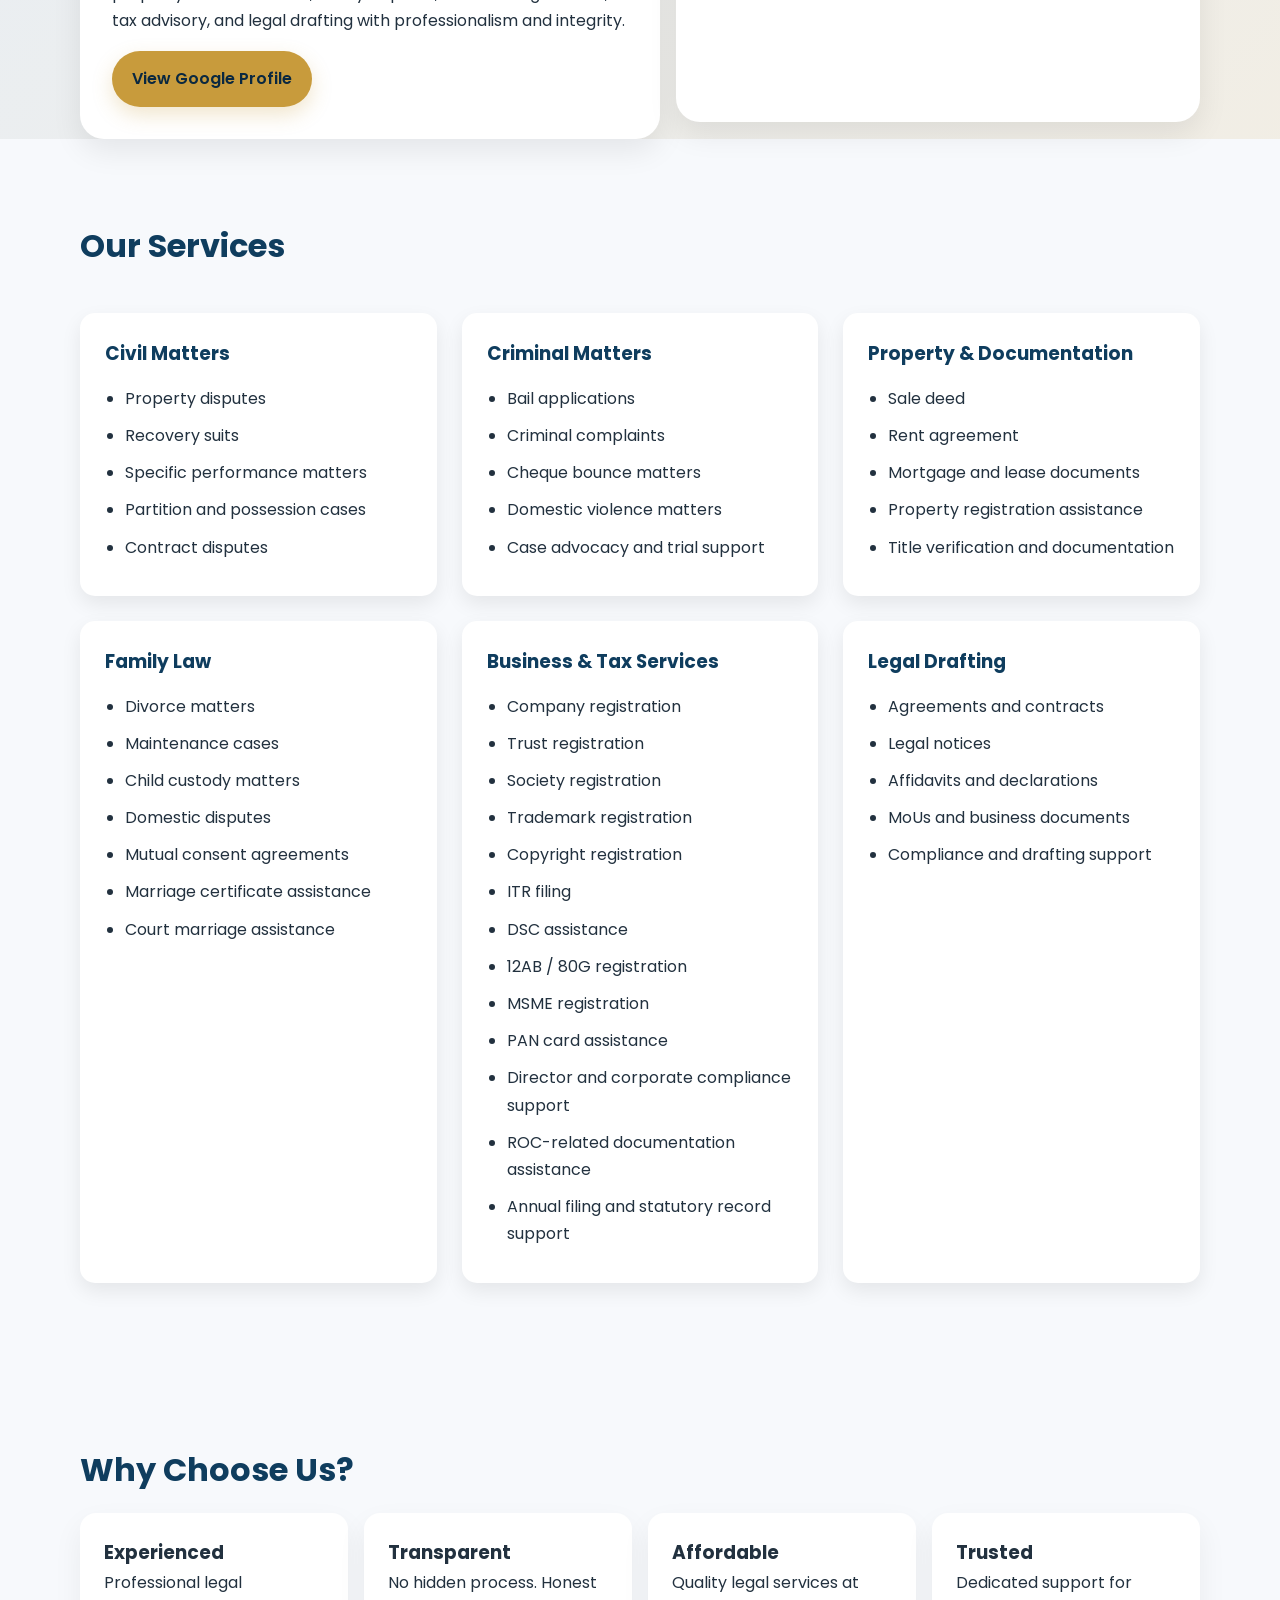
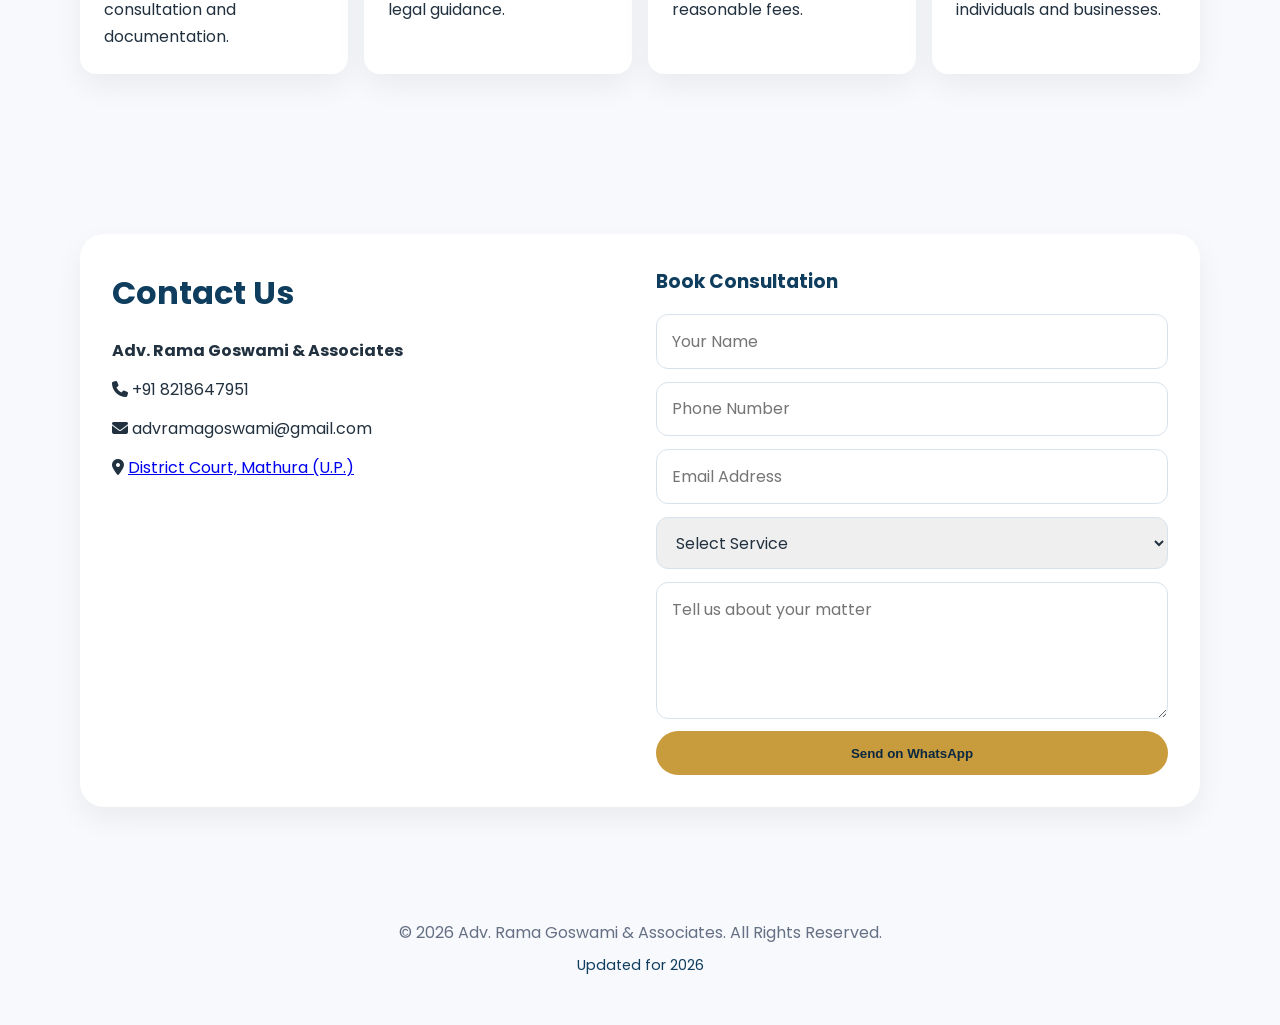
==== commit 2d896522: "update images" ====
--- a/index.html
+++ b/index.html
@@ -16,7 +16,7 @@
   <meta property="og:description" content="Trusted legal guidance in Mathura for civil, criminal, family, property, business, tax, trademark, copyright, and legal drafting matters." />
   <meta property="og:type" content="website" />
   <meta property="og:url" content="https://advramagoswami-star.github.io/Adv-Rama-Goswami-Associates/">
-
+<link rel="stylesheet" href="css/lightbox.min.css">
 <link rel="canonical" href="https://advramagoswami-star.github.io/Adv-Rama-Goswami-Associates/">
   <meta property="og:image" content="https://advramagoswami-star.github.io/Adv-Rama-Goswami-Associates/ramalogo.jpeg" />
   <meta name="twitter:card" content="summary_large_image" />
@@ -84,35 +84,32 @@
     <p class="gallery-text">
         A glimpse of our legal services, professional work, and dedication towards justice.
     </p>
-
+</div>
+</section>
+<div class="gallery-grid">
+    <!-- Pehli 3 Photos -->
+    <div class="gallery-item"><img src="gallery1.jpg"></div>
+    <div class="gallery-item"><img src="gallery2.jpg"></div>
+    <div class="gallery-item"><img src="gallery3.jpg"></div>
+</div>
+
+<div id="moreGallery" class="more-gallery">
     <div class="gallery-grid">
-
-        <div class="gallery-item">
-            <img src="gallery1.jpg" alt="Adv. Rama Goswami">
-        </div>
-
-        <div class="gallery-item">
-            <img src="gallery2.jpg" alt="District Court Mathura">
-        </div>
-
-        <div class="gallery-item">
-            <img src="gallery3(2).jpg" alt="Legal Documentation">
-        </div>
-
-        <div class="gallery-item">
-            <img src="gallery4.jpg" alt="Office">
-        </div>
-
-        <div class="gallery-item">
-            <img src="gallery5.jpg" alt="Legal Consultation">
-        </div>
-
-        <div class="gallery-item">
-            <img src="gallery6.jpg" alt="Corporate Legal Services">
-        </div>
-
-    </div>
-</section>
+        <div class="gallery-item"><img src="gallery4.jpg"></div>
+        <div class="gallery-item"><img src="gallery5.jpg"></div>
+        <div class="gallery-item"><img src="gallery6.jpg"></div>
+        <div class="gallery-item"><img src="gallery7.jpg"></div>
+        <div class="gallery-item"><img src="gallery8.jpg"></div>
+        <div class="gallery-item"><img src="gallery9.jpg"></div>
+    </div>
+</div>
+
+<div style="text-align:center; margin-top:30px;">
+    <button id="galleryBtn" class="btn btn-primary">
+        View More Photos
+    </button>
+</div>
+    
   <section class="profile-banner">
     <div class="container profile-banner-wrap">
       <div class="profile-card">
@@ -308,5 +305,6 @@
     }
   </script>
   <script src="script.js?v=2026-07-18"></script>
+  <script src="js/lightbox-plus-jquery.min.js"></script>
 </body>
 </html>
--- a/style.css
+++ b/style.css
@@ -559,3 +559,7 @@
 .gallery-item:hover img{
     transform:scale(1.08);
 }
+.more-gallery{
+    display:none;
+    margin-top:20px;
+}
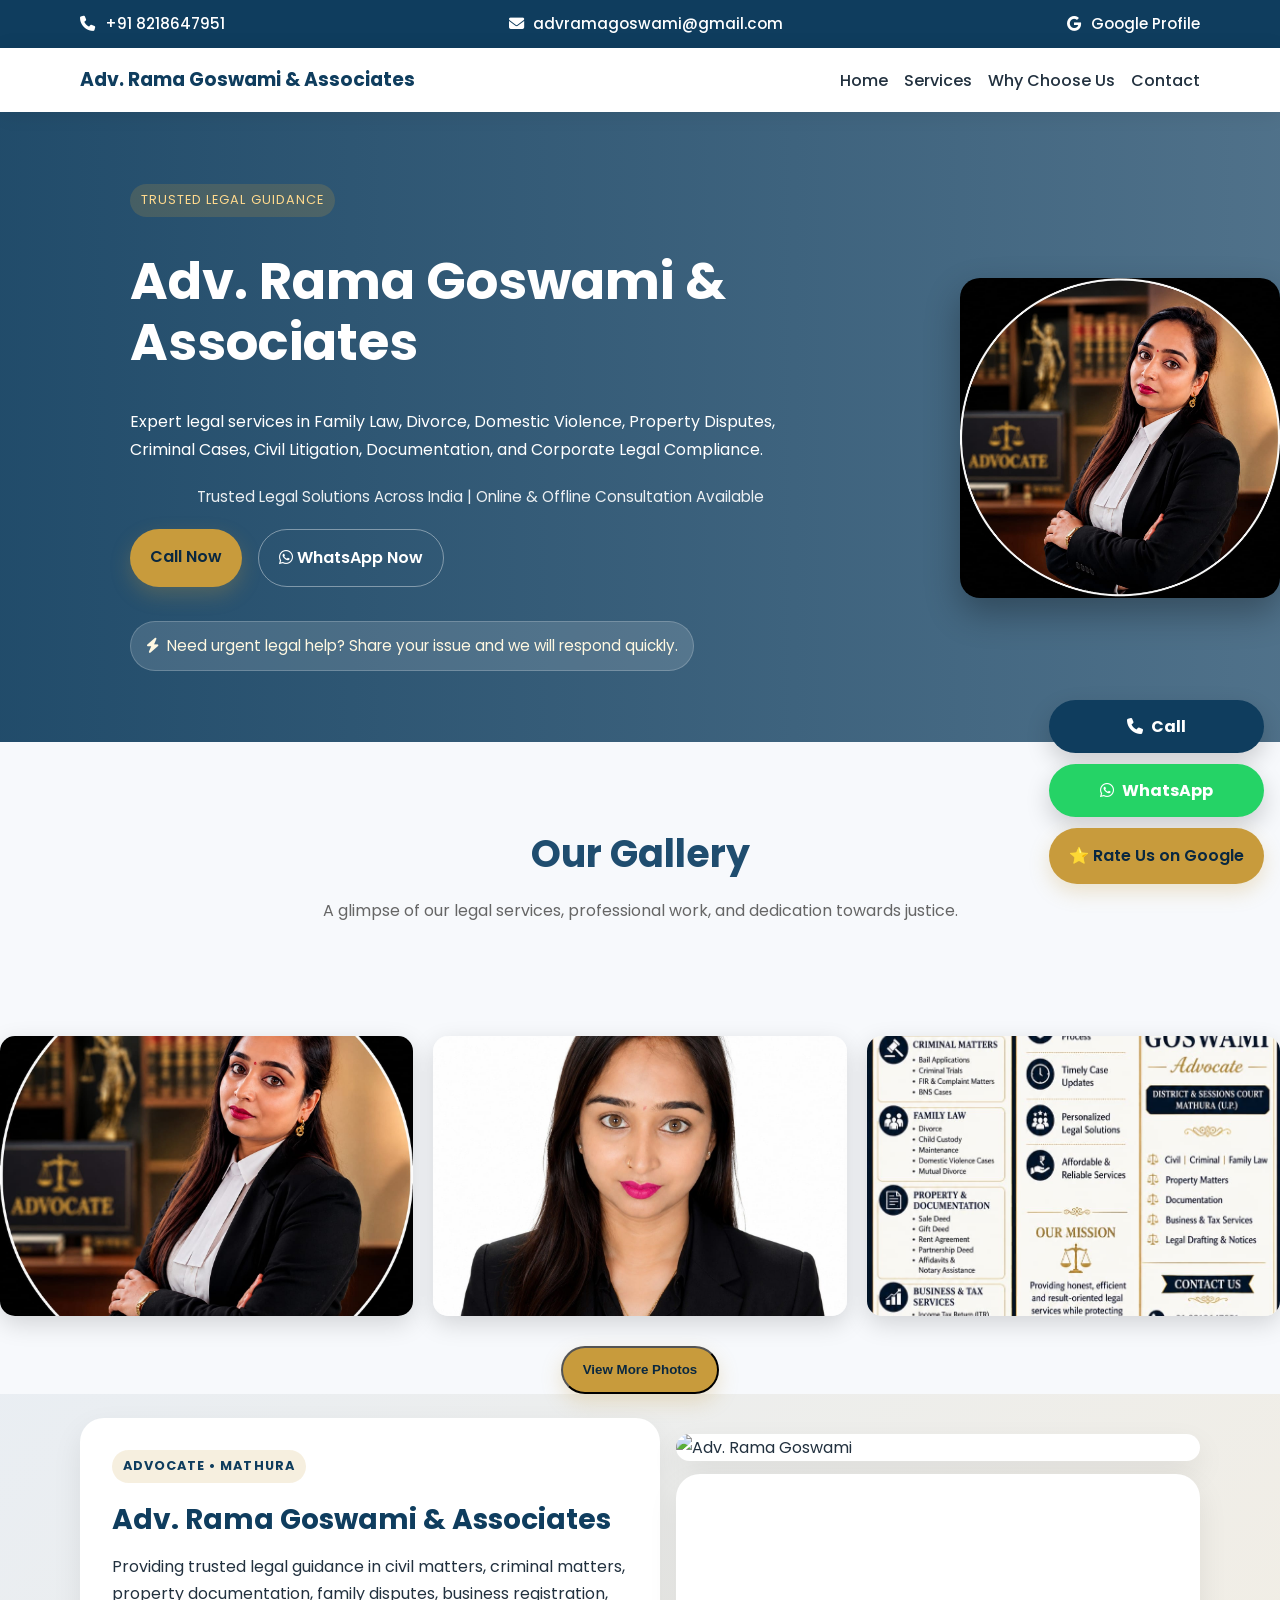
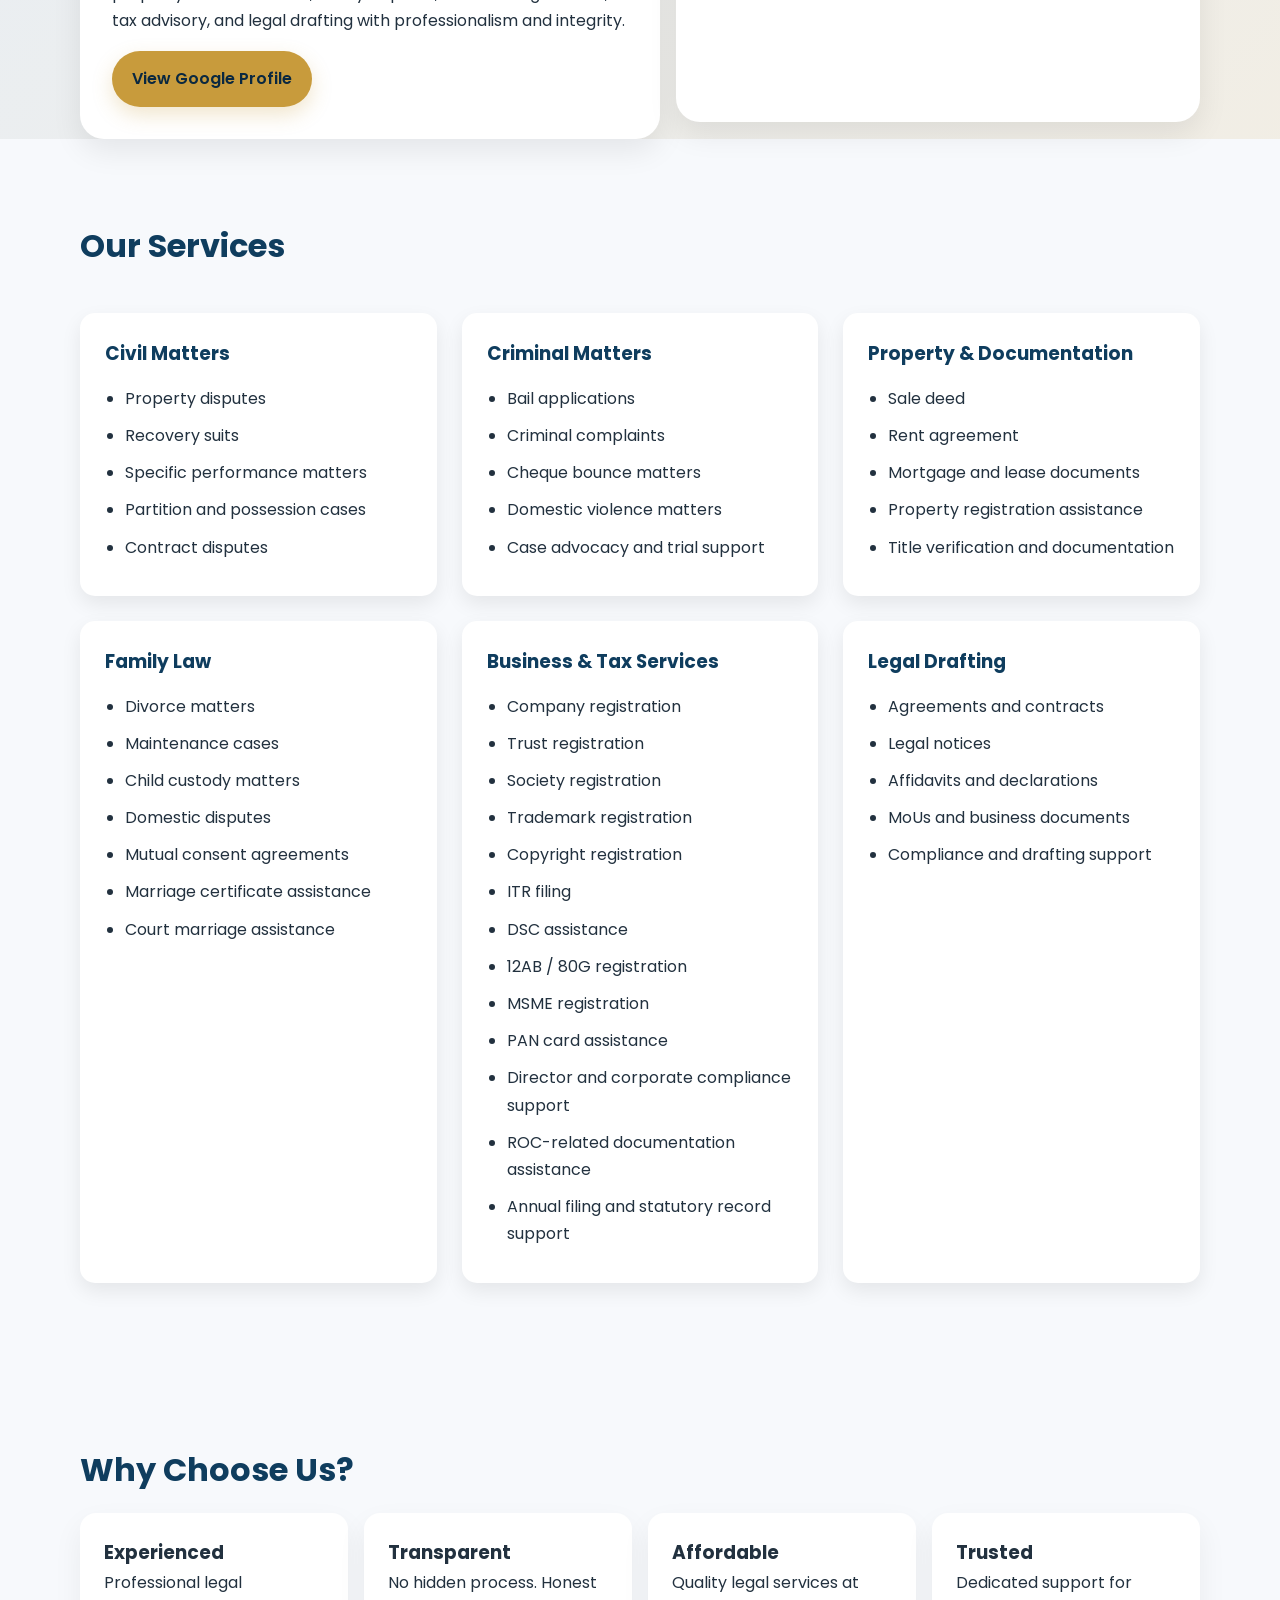
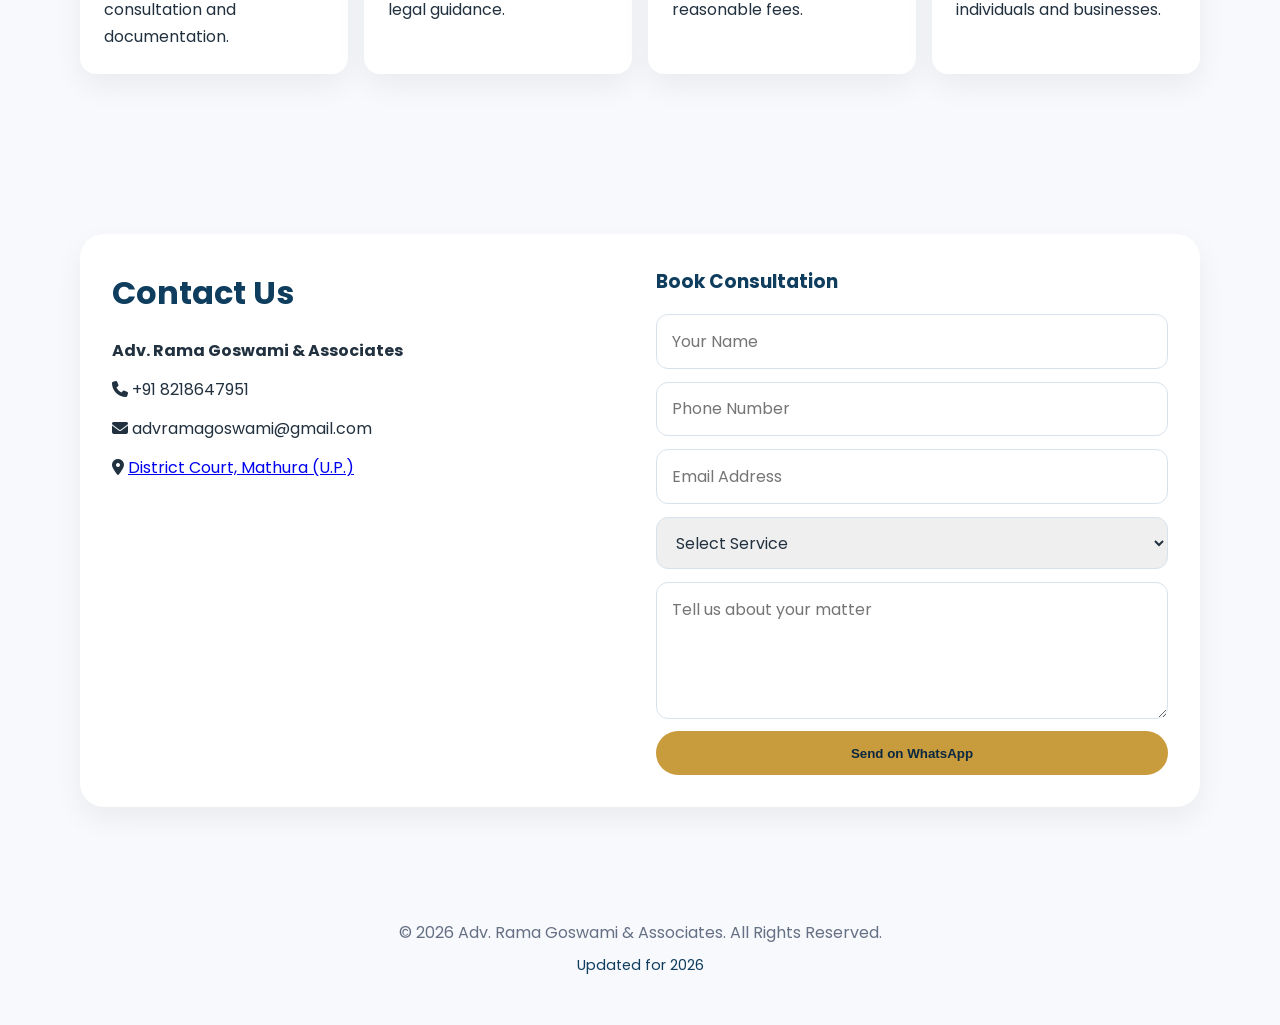
==== commit 74890e4d: "Fixed image extension to jpg" ====
--- a/index.html
+++ b/index.html
@@ -76,7 +76,7 @@
       </div>
     </div>
   <div class="hero-image">
-    <img src="./ramalogo.jpeg" alt="Adv. Rama Goswami">
+    <img src="./gallery1.jpg"alt="Adv. Rama Goswami">
 </div>
 </section>
 <section class="section container" id="gallery">
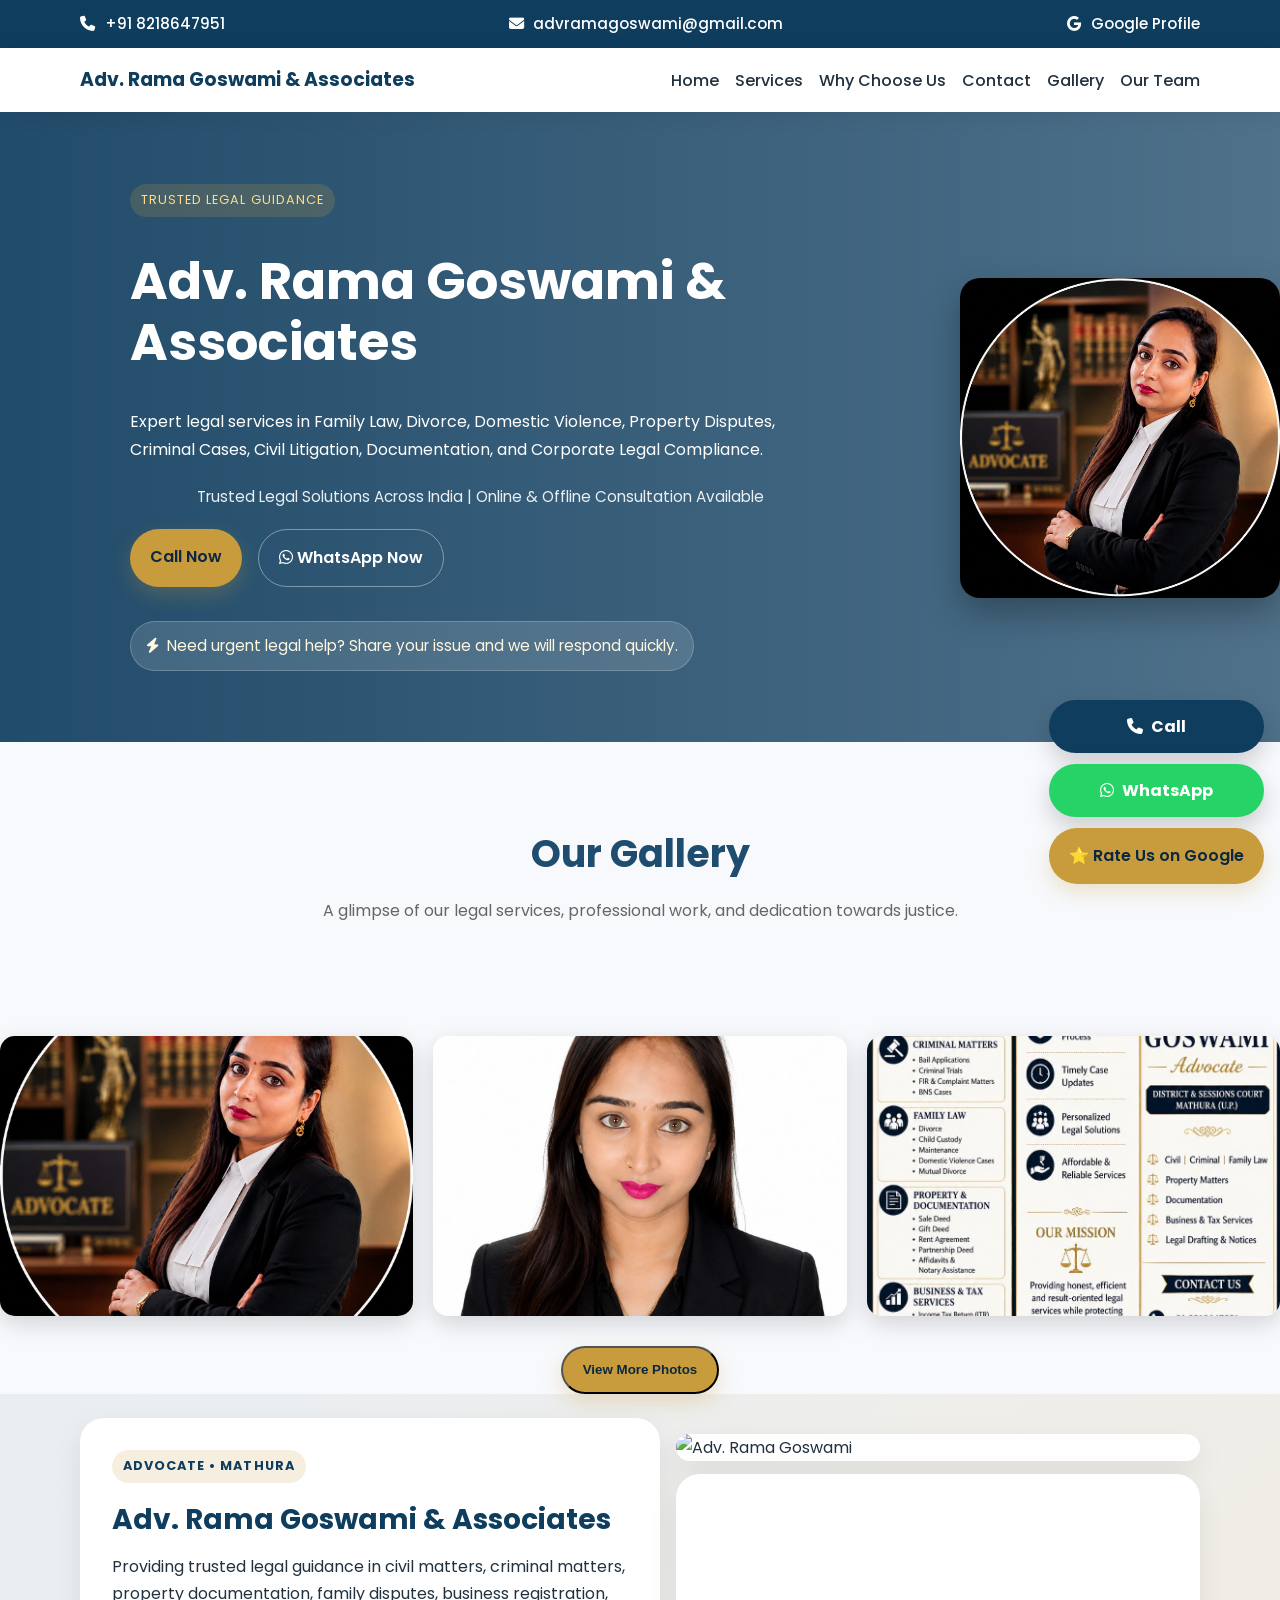
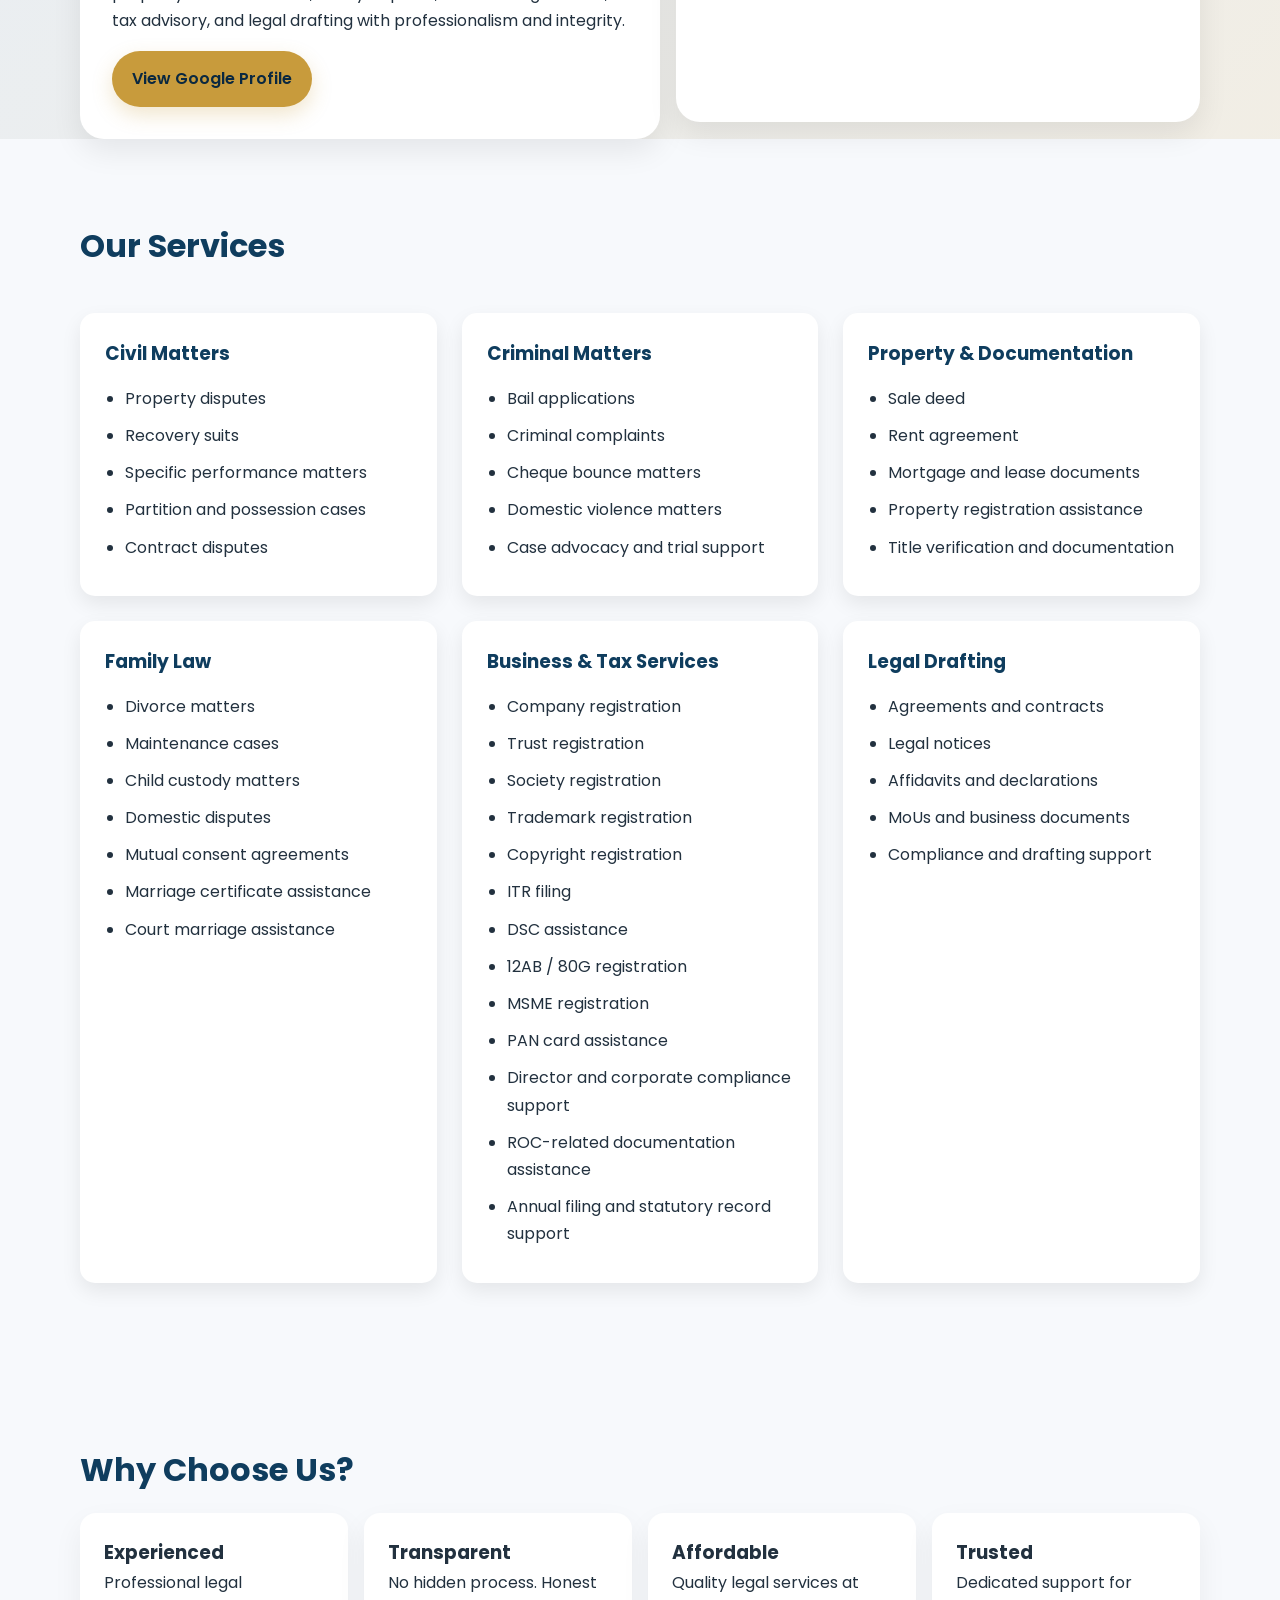
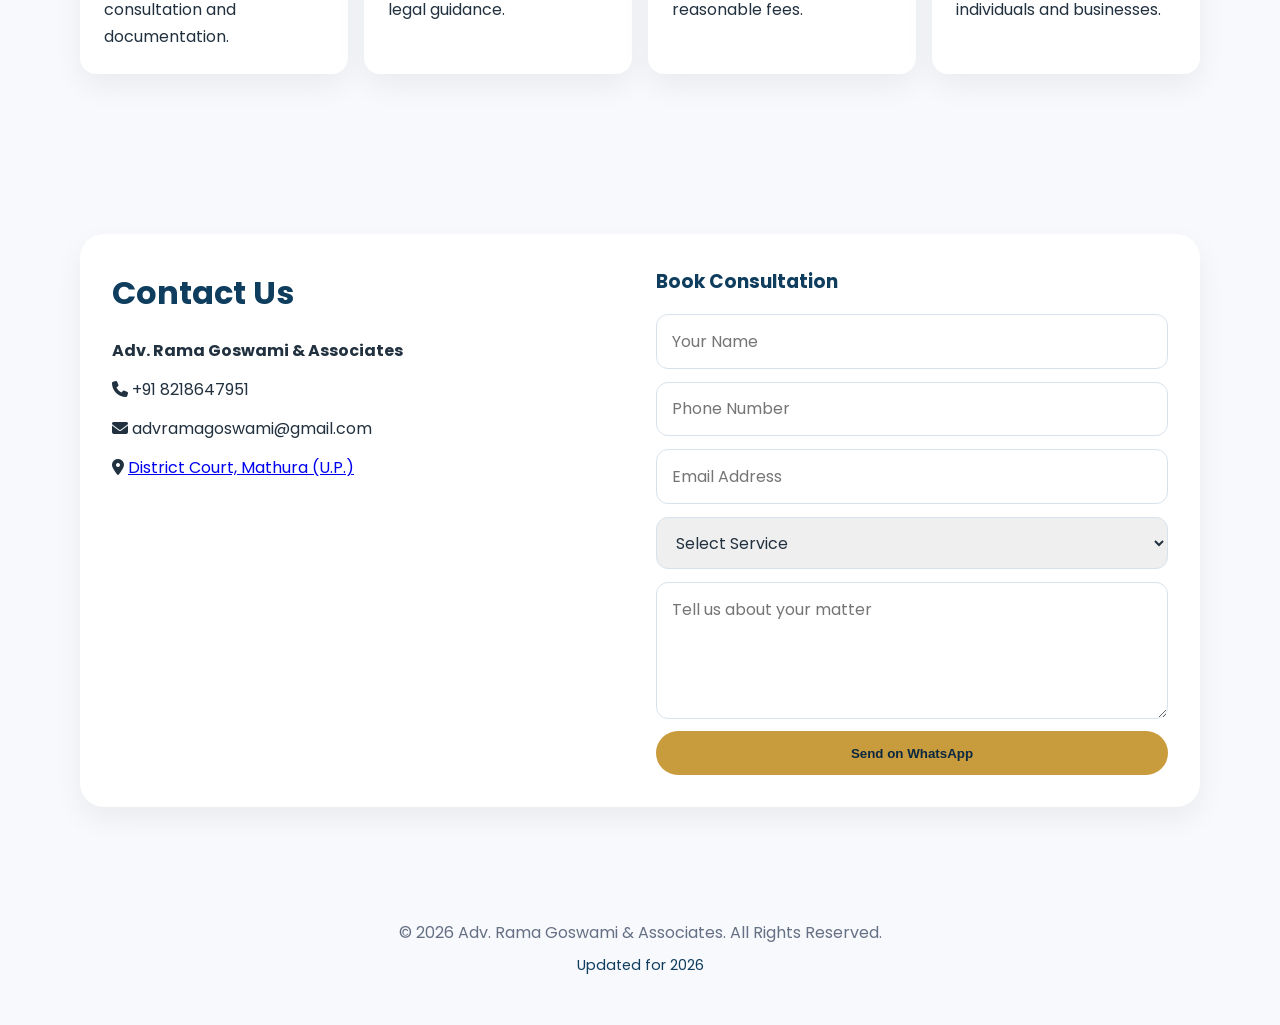
==== commit dff806ad: "Added Our Team section" ====
--- a/index.html
+++ b/index.html
@@ -49,6 +49,8 @@
           <li><a href="#services">Services</a></li>
           <li><a href="#about">Why Choose Us</a></li>
           <li><a href="#contact">Contact</a></li>
+          <li><a href="#gallery">Gallery</a></li>
+          <li><a href="#team">Our Team</a></li>
         </ul>
       </nav>
     </div>
@@ -76,7 +78,7 @@
       </div>
     </div>
   <div class="hero-image">
-    <img src="./gallery1.jpg"alt="Adv. Rama Goswami">
+    <img src="gallery1.jpg" alt="Adv. Rama Goswami">
 </div>
 </section>
 <section class="section container" id="gallery">
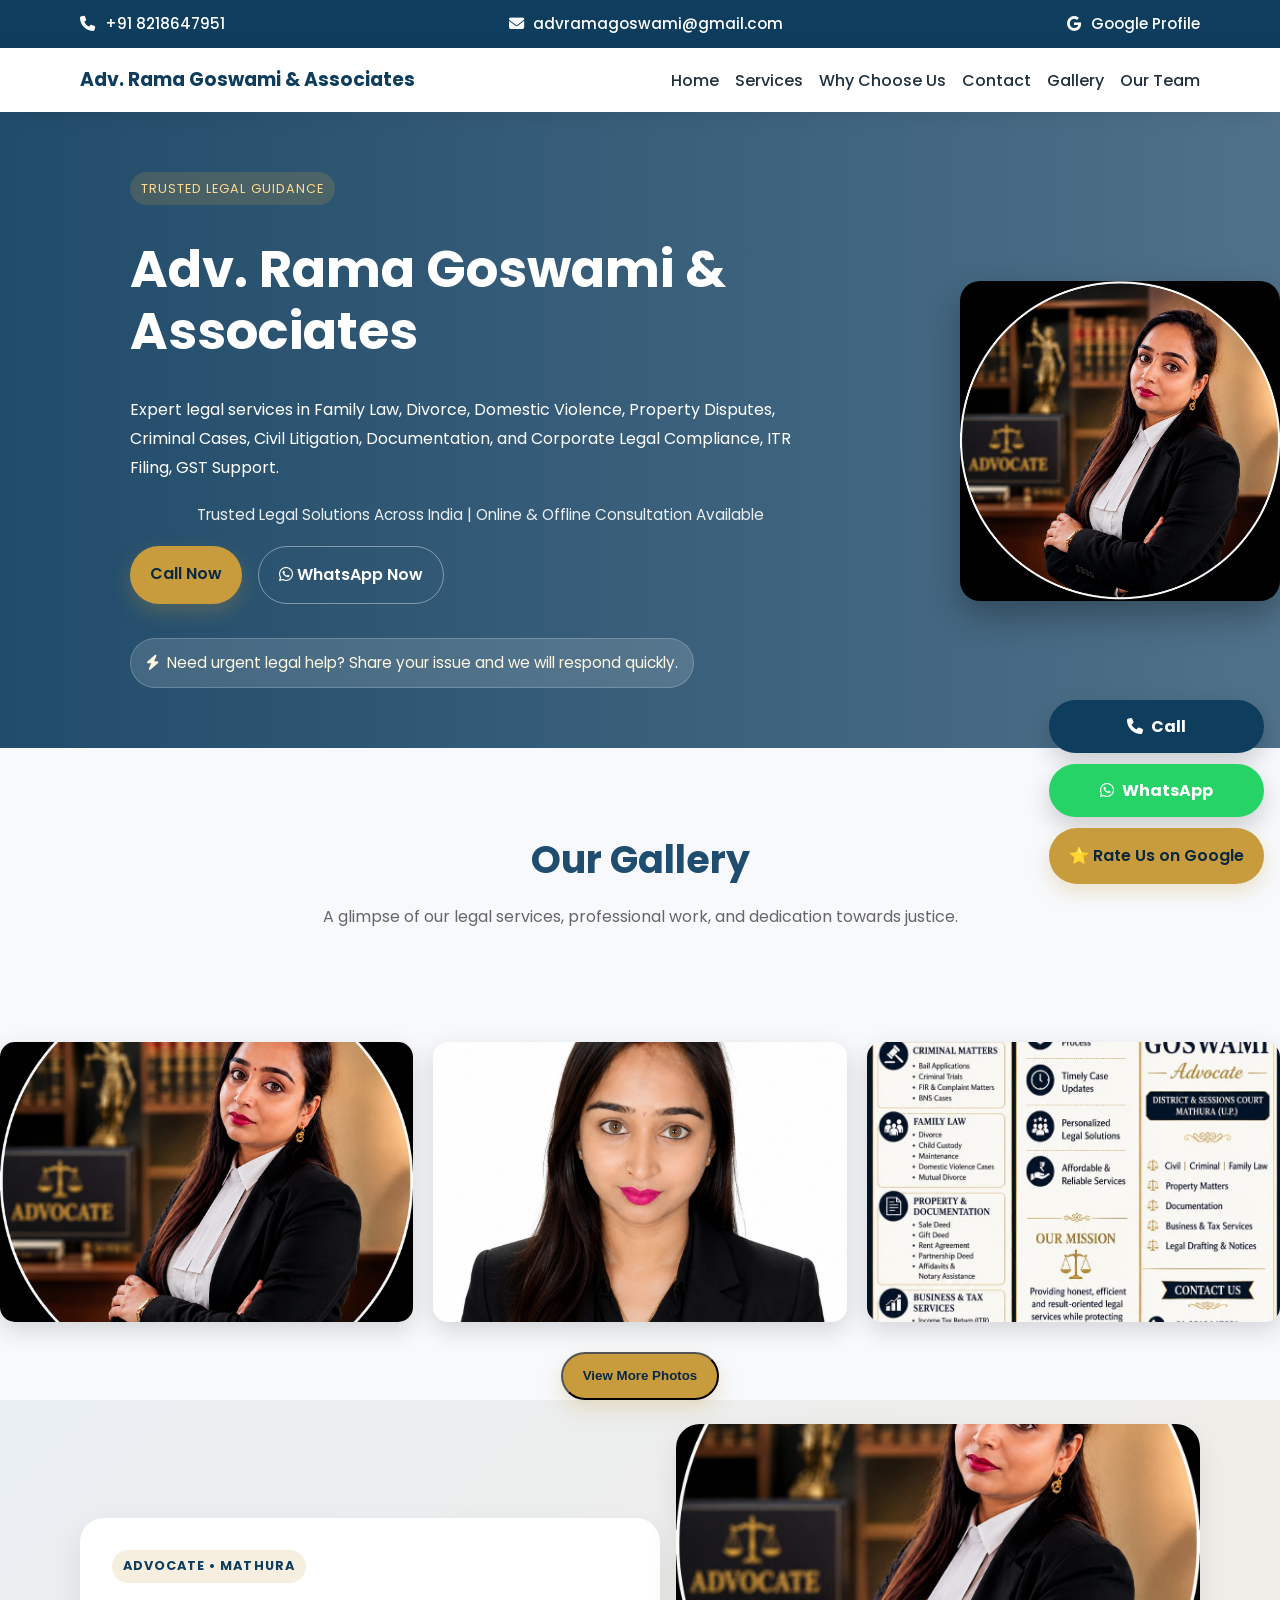
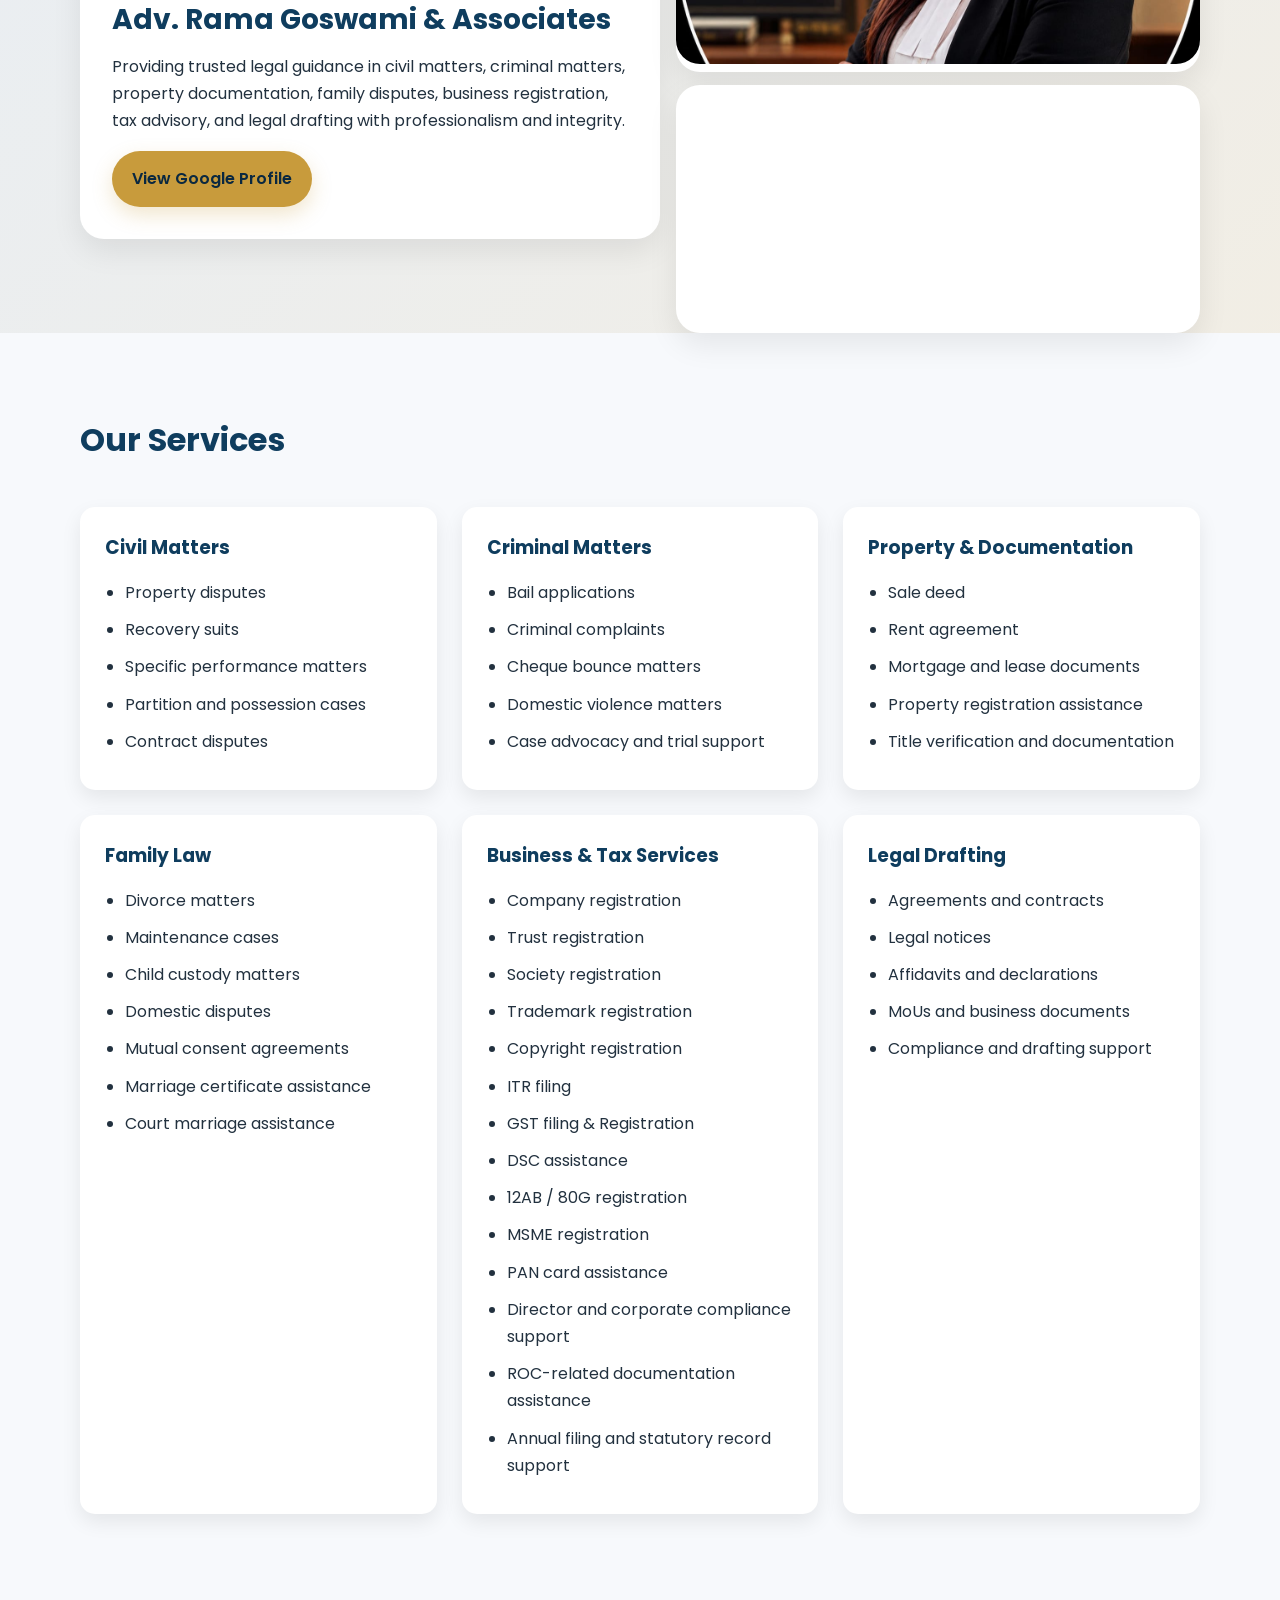
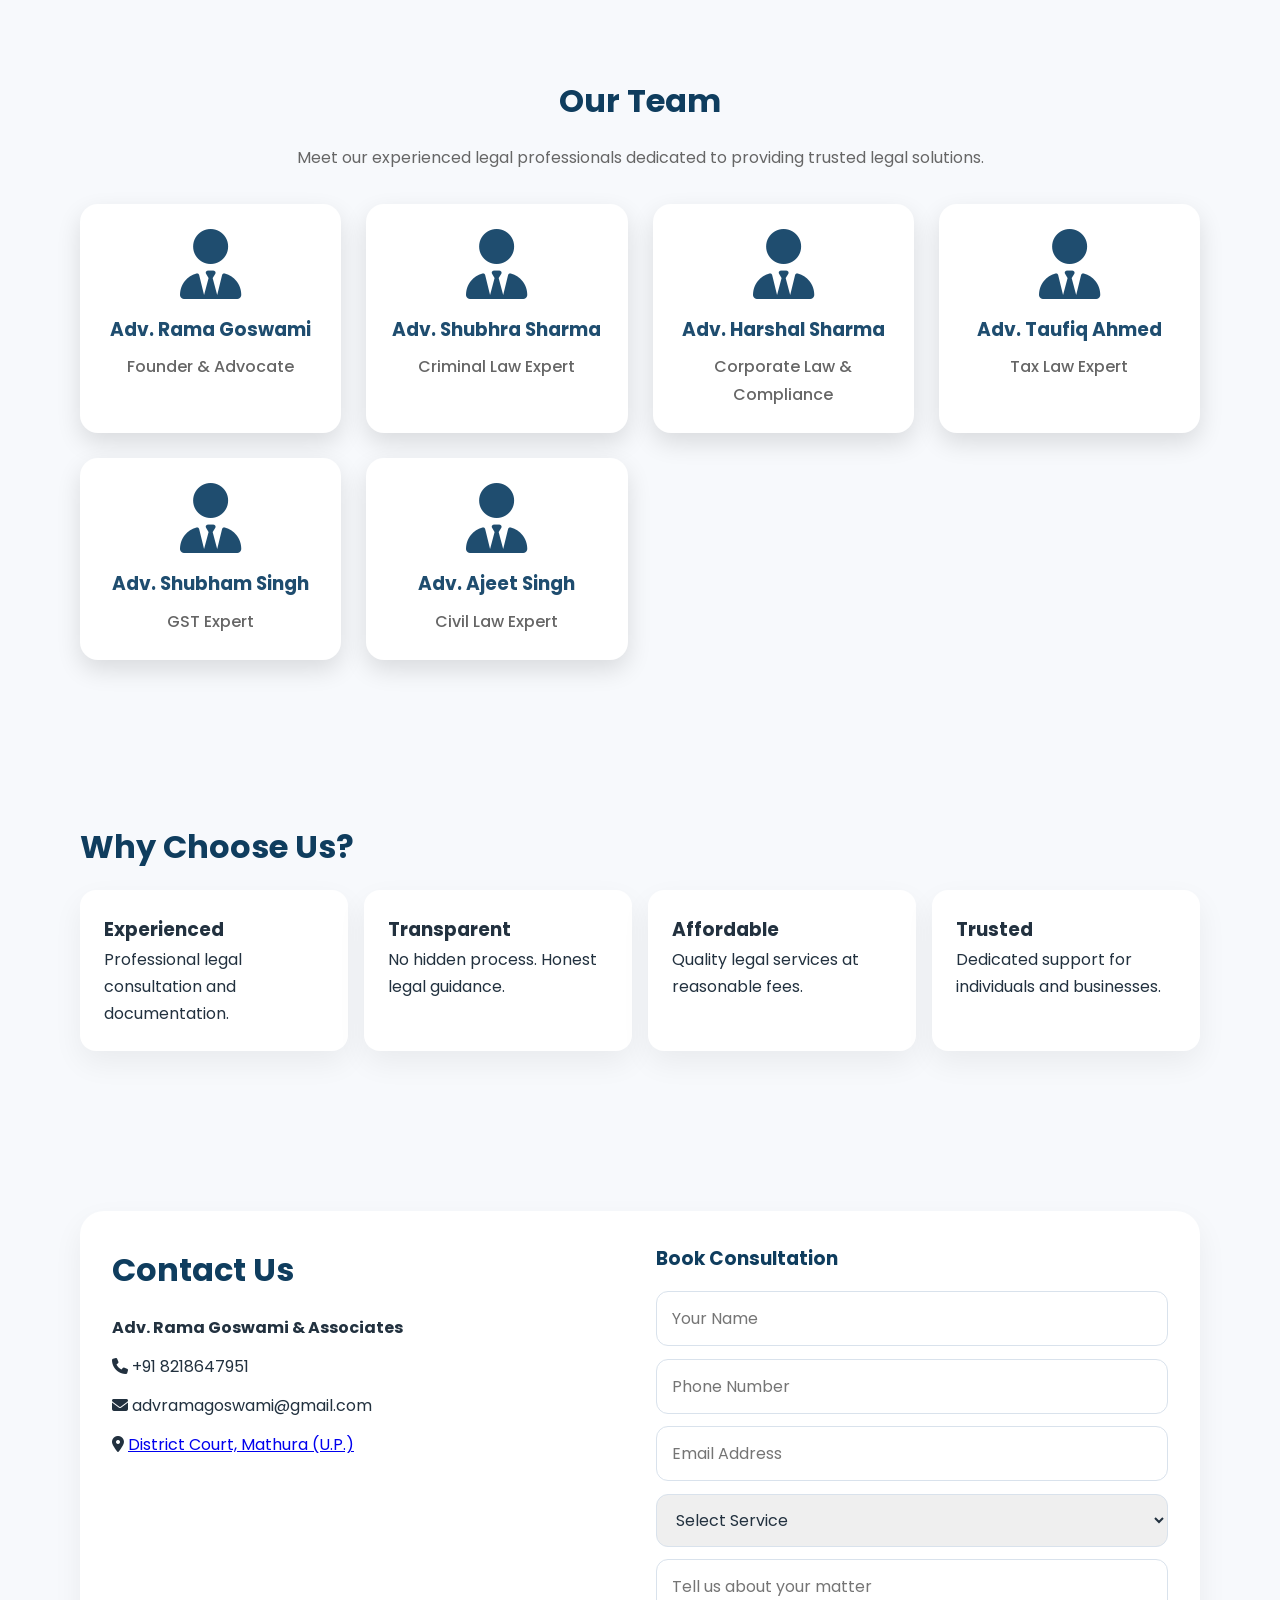
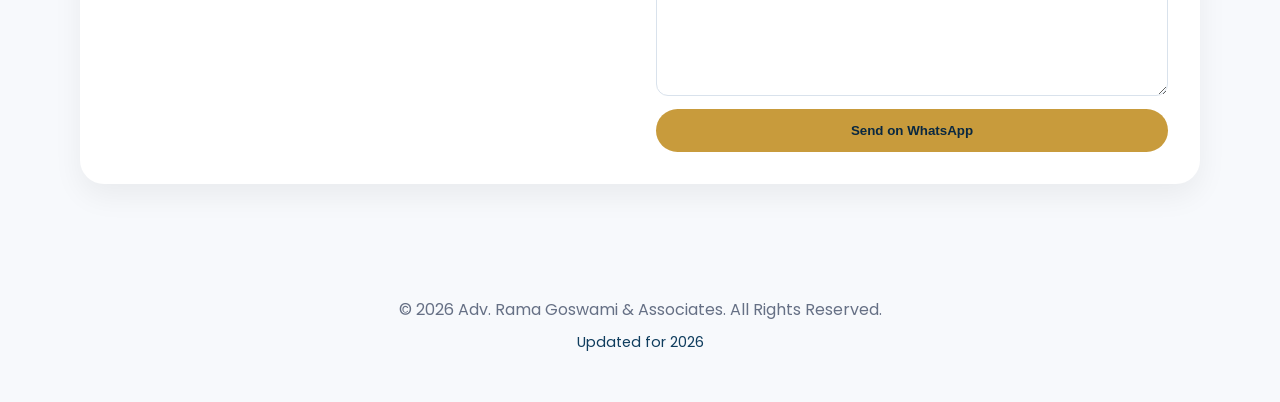
==== commit c17cf9a1: "Updated website content" ====
--- a/index.html
+++ b/index.html
@@ -64,7 +64,7 @@
       <p>
 Expert legal services in Family Law, Divorce, Domestic Violence,
 Property Disputes, Criminal Cases, Civil Litigation, Documentation,
-and Corporate Legal Compliance.
+and Corporate Legal Compliance, ITR Filing, GST Support.
 </p>
       <p class="hero-note">Trusted Legal Solutions Across India | Online & Offline Consultation Available</p>
       <div class="hero-actions">
@@ -86,7 +86,6 @@
     <p class="gallery-text">
         A glimpse of our legal services, professional work, and dedication towards justice.
     </p>
-</div>
 </section>
 <div class="gallery-grid">
     <!-- Pehli 3 Photos -->
@@ -122,7 +121,7 @@
       </div>
       <div class="profile-visuals">
         <div class="profile-photo-card">
-          <img src="./gallery1.jpeg" alt="Adv. Rama Goswami" />
+          <img src="./gallery1.jpg" alt="Adv. Rama Goswami" />
         </div>
         <div class="location-card">
           <iframe class="map-frame" src="https://www.google.com/maps?q=District+Court+Mathura&output=embed" loading="lazy" referrerpolicy="no-referrer-when-downgrade"></iframe>
@@ -189,6 +188,7 @@
           <li>Trademark registration</li>
           <li>Copyright registration</li>
           <li>ITR filing</li>
+          <li>GST filing & Registration</li>
           <li>DSC assistance</li>
           <li>12AB / 80G registration</li>
           <li>MSME registration</li>
@@ -211,7 +211,51 @@
       </div>
     </div>
   </section>
-
+  <section class="section container" id="team">
+    <h2>Our Team</h2>
+    <p class="team-text">
+        Meet our experienced legal professionals dedicated to providing trusted legal solutions.
+    </p>
+
+    <div class="team-grid">
+
+    <div class="team-card">
+    <i class="fas fa-user-tie team-icon"></i>
+    <h3>Adv. Rama Goswami</h3>
+    <p>Founder & Advocate</p>
+</div>
+
+<div class="team-card">
+    <i class="fas fa-user-tie team-icon"></i>
+    <h3>Adv. Shubhra Sharma</h3>
+    <p>Criminal Law Expert</p>
+</div>
+
+<div class="team-card">
+    <i class="fas fa-user-tie team-icon"></i>
+    <h3>Adv. Harshal Sharma</h3>
+    <p>Corporate Law & Compliance</p>
+</div>
+
+<div class="team-card">
+    <i class="fas fa-user-tie team-icon"></i>
+    <h3>Adv. Taufiq Ahmed</h3>
+    <p>Tax Law Expert</p>
+</div>
+
+<div class="team-card">
+    <i class="fas fa-user-tie team-icon"></i>
+    <h3>Adv. Shubham Singh</h3>
+    <p>GST Expert</p>
+</div>
+
+<div class="team-card">
+    <i class="fas fa-user-tie team-icon"></i>
+    <h3>Adv. Ajeet Singh</h3>
+    <p>Civil Law Expert</p>
+</div>
+</div>
+</section>
   <section class="section container" id="about">
     <h2>Why Choose Us?</h2>
     <div class="features">
--- a/style.css
+++ b/style.css
@@ -562,4 +562,57 @@
 .more-gallery{
     display:none;
     margin-top:20px;
-}+}
+/* OUR TEAM */
+
+#team{
+    padding:80px 0;
+    text-align:center;
+}
+
+.team-text{
+    color:#666;
+    margin-bottom:35px;
+}
+
+.team-grid{
+    display:grid;
+    grid-template-columns:repeat(auto-fit,minmax(260px,1fr));
+    gap:25px;
+}
+
+.team-card{
+    background:#fff;
+    border-radius:18px;
+    padding:25px;
+    box-shadow:0 10px 25px rgba(0,0,0,.12);
+    transition:.3s;
+}
+
+.team-card:hover{
+    transform:translateY(-8px);
+}
+
+.team-card img{
+    width:140px;
+    height:140px;
+    border-radius:50%;
+    object-fit:cover;
+    border:4px solid #1f4d6f;
+    margin-bottom:15px;
+}
+
+.team-card h3{
+    color:#1f4d6f;
+    margin-bottom:8px;
+}
+
+.team-card p{
+    color:#666;
+    font-weight:500;
+}
+.team-icon{
+    font-size:70px;
+    color:#1f4d6f;
+    margin-bottom:15px;
+}
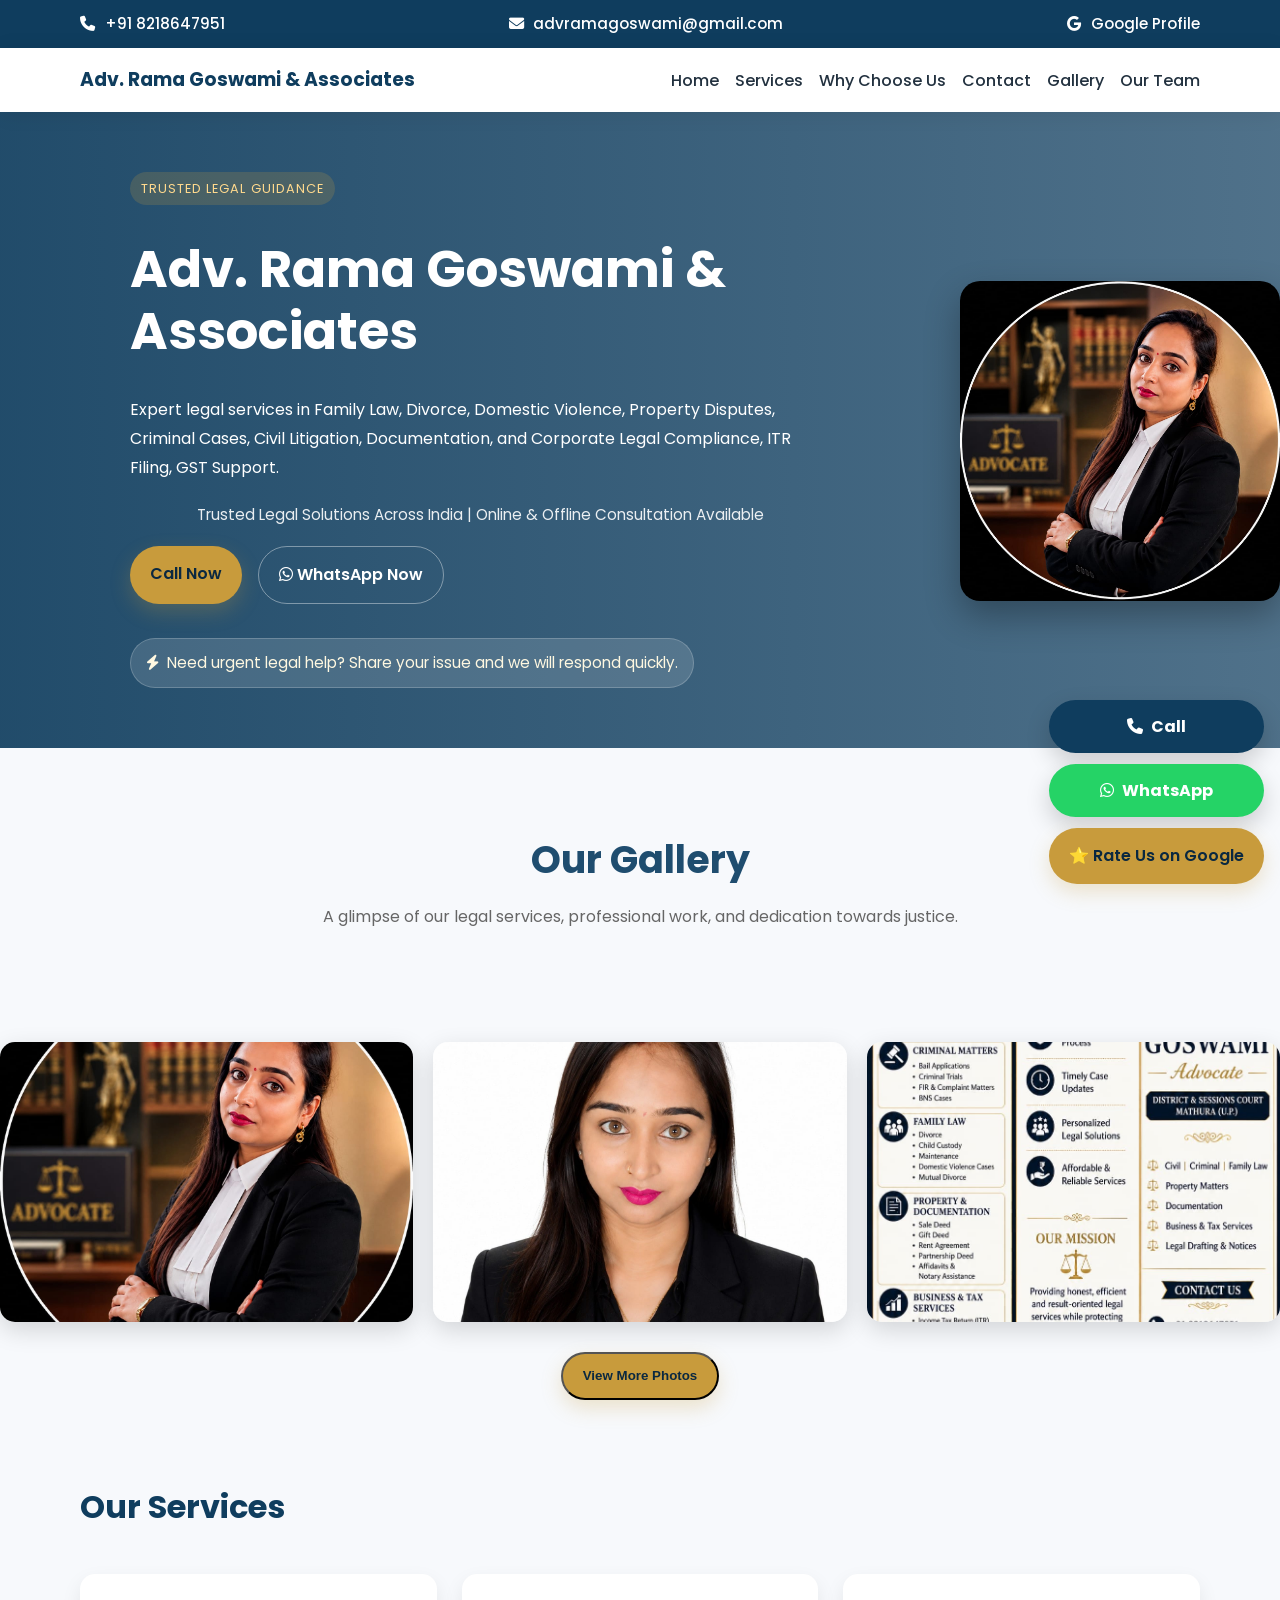
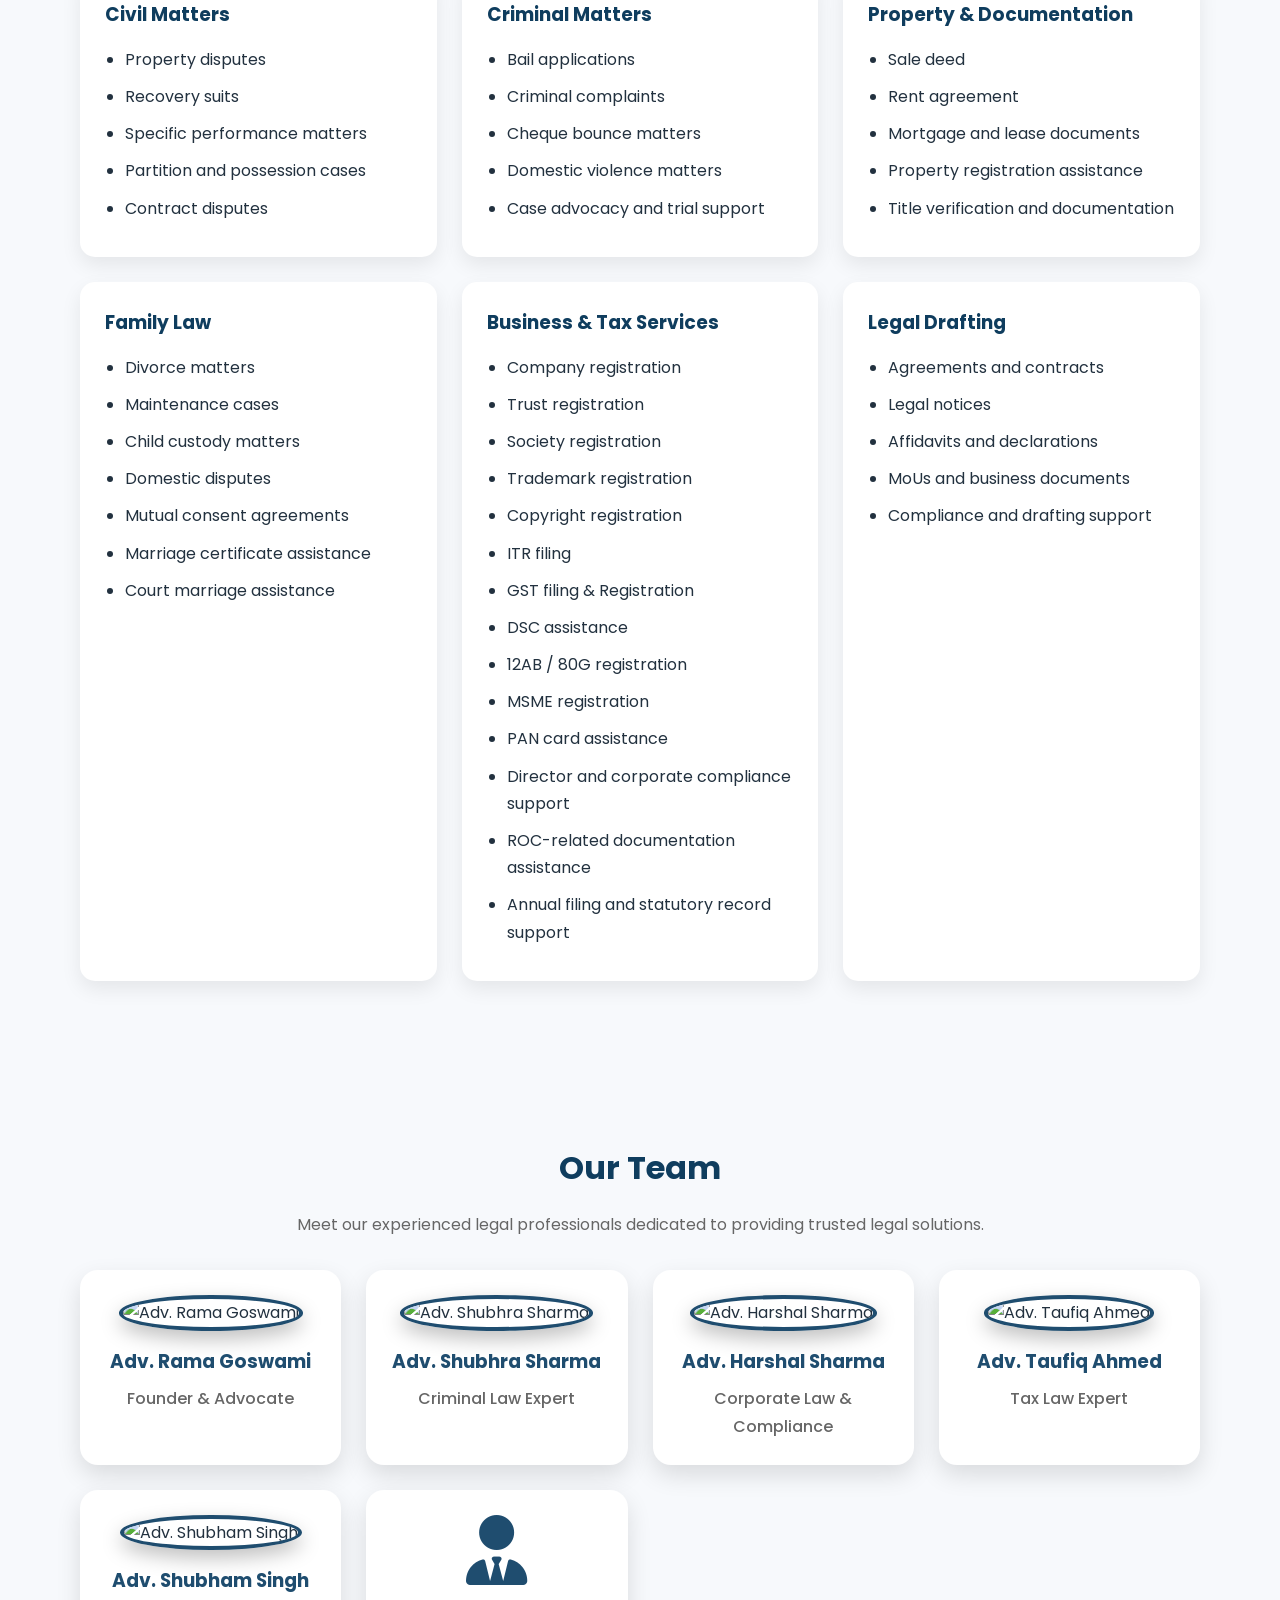
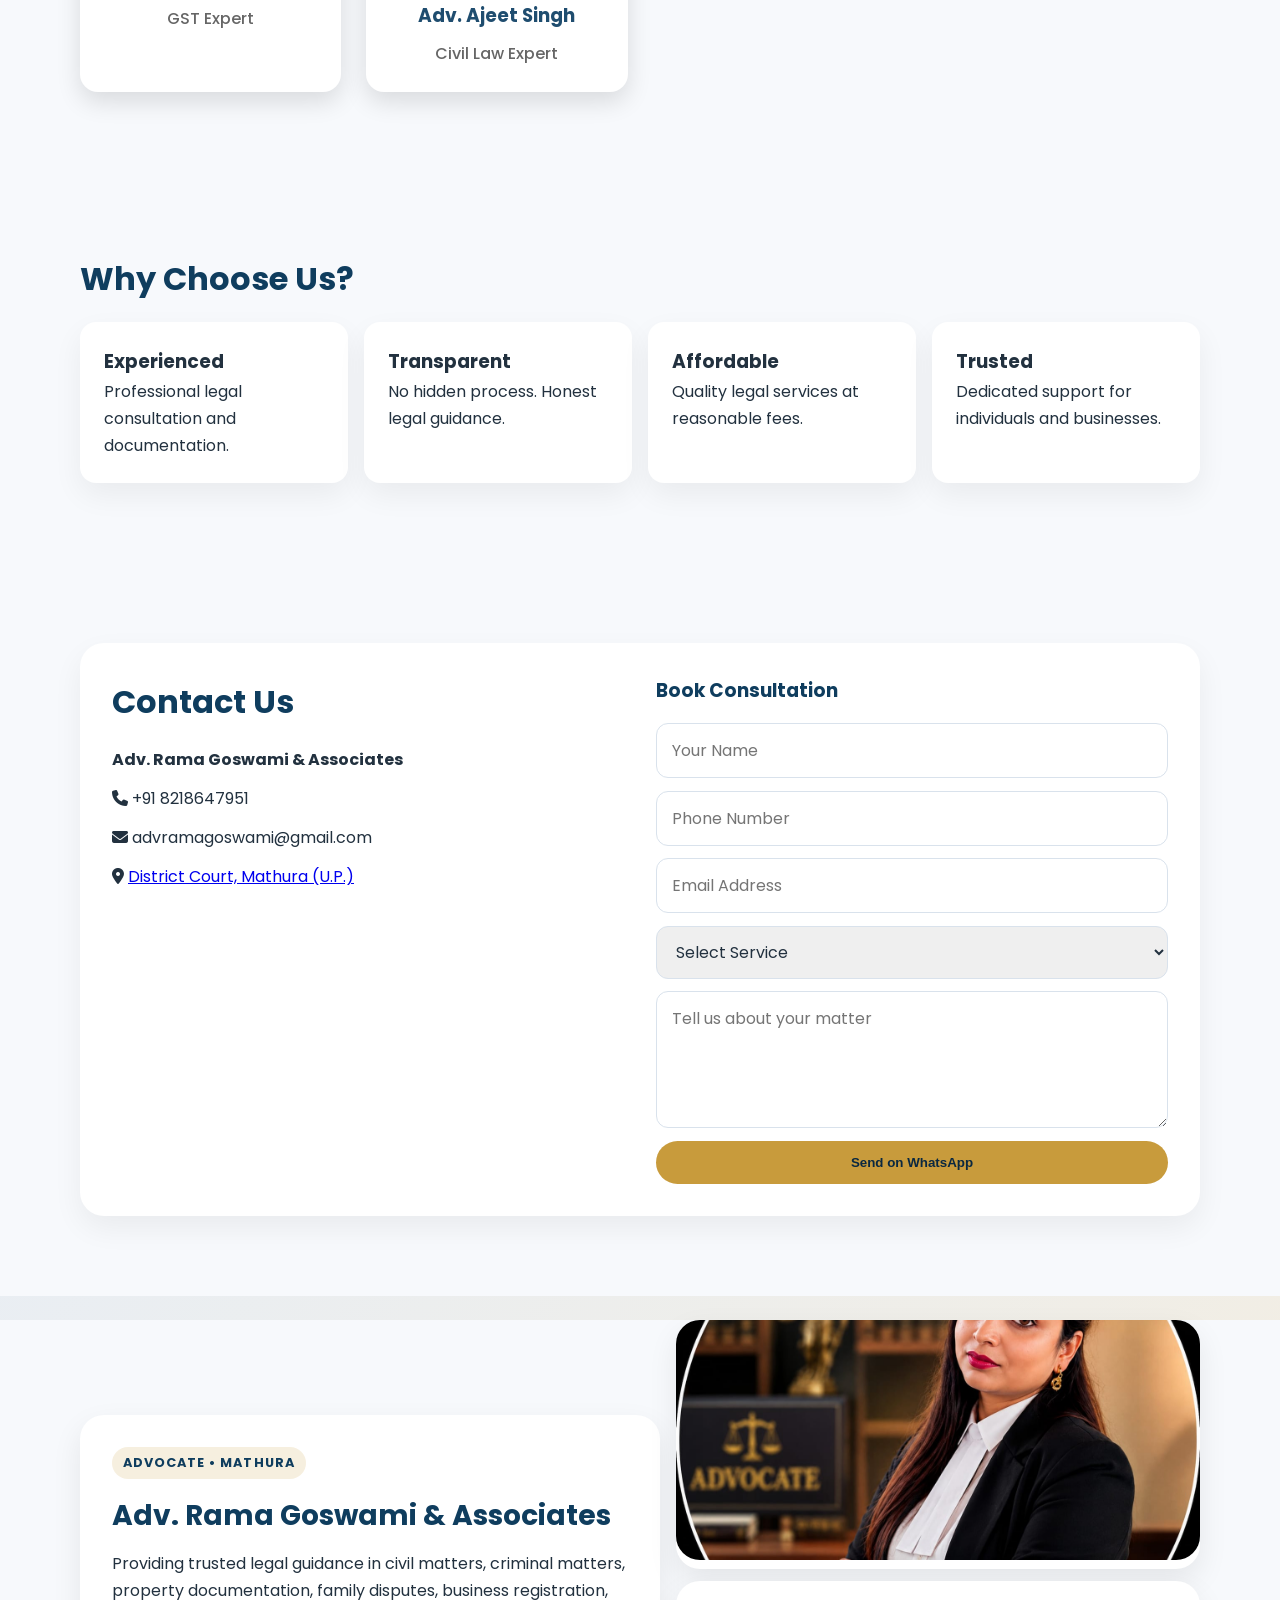
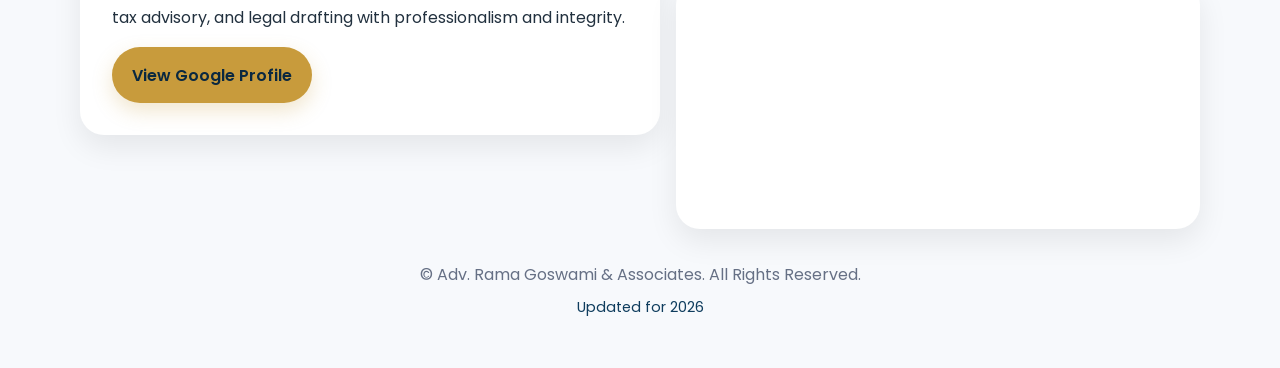
==== commit d345337c: "Fixed website" ====
--- a/index.html
+++ b/index.html
@@ -111,25 +111,6 @@
     </button>
 </div>
     
-  <section class="profile-banner">
-    <div class="container profile-banner-wrap">
-      <div class="profile-card">
-        <div class="profile-badge">Advocate • Mathura</div>
-        <h2>Adv. Rama Goswami & Associates</h2>
-        <p>Providing trusted legal guidance in civil matters, criminal matters, property documentation, family disputes, business registration, tax advisory, and legal drafting with professionalism and integrity.</p>
-        <a href="https://www.google.com/search?q=Adv.+Rama+Goswami+Mathura" target="_blank" rel="noopener noreferrer" class="btn btn-primary">View Google Profile</a>
-      </div>
-      <div class="profile-visuals">
-        <div class="profile-photo-card">
-          <img src="./gallery1.jpg" alt="Adv. Rama Goswami" />
-        </div>
-        <div class="location-card">
-          <iframe class="map-frame" src="https://www.google.com/maps?q=District+Court+Mathura&output=embed" loading="lazy" referrerpolicy="no-referrer-when-downgrade"></iframe>
-        </div>
-      </div>
-    </div>
-  </section>
-
   <section class="section container" id="services">
     <h2>Our Services</h2>
     <div class="service-groups">
@@ -220,31 +201,33 @@
     <div class="team-grid">
 
     <div class="team-card">
-    <i class="fas fa-user-tie team-icon"></i>
+     <img src="images/gallery2.jpg" alt="Adv. Rama Goswami" class="team-photo">
+
     <h3>Adv. Rama Goswami</h3>
     <p>Founder & Advocate</p>
 </div>
 
 <div class="team-card">
-    <i class="fas fa-user-tie team-icon"></i>
+     <img src="images/shubhra.jpg" alt="Adv. Shubhra Sharma" class="team-photo">
+
     <h3>Adv. Shubhra Sharma</h3>
     <p>Criminal Law Expert</p>
 </div>
 
 <div class="team-card">
-    <i class="fas fa-user-tie team-icon"></i>
+     <img src="images/harshal.jpg" alt="Adv. Harshal Sharma" class="team-photo">
     <h3>Adv. Harshal Sharma</h3>
     <p>Corporate Law & Compliance</p>
 </div>
 
 <div class="team-card">
-    <i class="fas fa-user-tie team-icon"></i>
+     <img src="images/taufiq.jpg" alt="Adv. Taufiq Ahmed" class="team-photo">
     <h3>Adv. Taufiq Ahmed</h3>
     <p>Tax Law Expert</p>
 </div>
 
 <div class="team-card">
-    <i class="fas fa-user-tie team-icon"></i>
+     <img src="images/shubham.jpg.png" alt="Adv. Shubham Singh" class="team-photo">
     <h3>Adv. Shubham Singh</h3>
     <p>GST Expert</p>
 </div>
@@ -313,10 +296,29 @@
     <a href="tel:+918218647951" class="sticky-btn primary"><i class="fas fa-phone"></i> Call</a>
     <a href="https://wa.me/918218647951" class="sticky-btn success"><i class="fab fa-whatsapp"></i> WhatsApp</a>
   <a href="https://g.page/r/CSK38aq0BKFuEBE/review"
-   target="_blank"
-   class="btn btn-primary">
-   ⭐ Rate Us on Google
-</a>
+target="_blank"
+class="btn btn-primary">
+⭐ Rate Us on Google
+  </a>
+</div>
+<section class="profile-banner"></section>
+    <div class="container profile-banner-wrap">
+      <div class="profile-card">
+        <div class="profile-badge">Advocate • Mathura</div>
+        <h2>Adv. Rama Goswami & Associates</h2>
+        <p>Providing trusted legal guidance in civil matters, criminal matters, property documentation, family disputes, business registration, tax advisory, and legal drafting with professionalism and integrity.</p>
+        <a href="https://www.google.com/search?q=Adv.+Rama+Goswami+Mathura" target="_blank" rel="noopener noreferrer" class="btn btn-primary">View Google Profile</a>
+      </div>
+      <div class="profile-visuals">
+        <div class="profile-photo-card">
+          <img src="./gallery1.jpg" alt="Adv. Rama Goswami" />
+        </div>
+        <div class="location-card">
+          <iframe class="map-frame" src="https://www.google.com/maps?q=District+Court+Mathura&output=embed" loading="lazy" referrerpolicy="no-referrer-when-downgrade"></iframe>
+        </div>
+      </div>
+    </div>
+  </section>
   </div>
 
   <footer>
--- a/style.css
+++ b/style.css
@@ -616,3 +616,12 @@
     color:#1f4d6f;
     margin-bottom:15px;
 }
+.team-photo{
+    width:120px;
+    height:120px;
+    object-fit:cover;
+    border-radius:50%;
+    border:4px solid #c89b3c;
+    margin-bottom:15px;
+    box-shadow:0 8px 20px rgba(0,0,0,.25);
+}
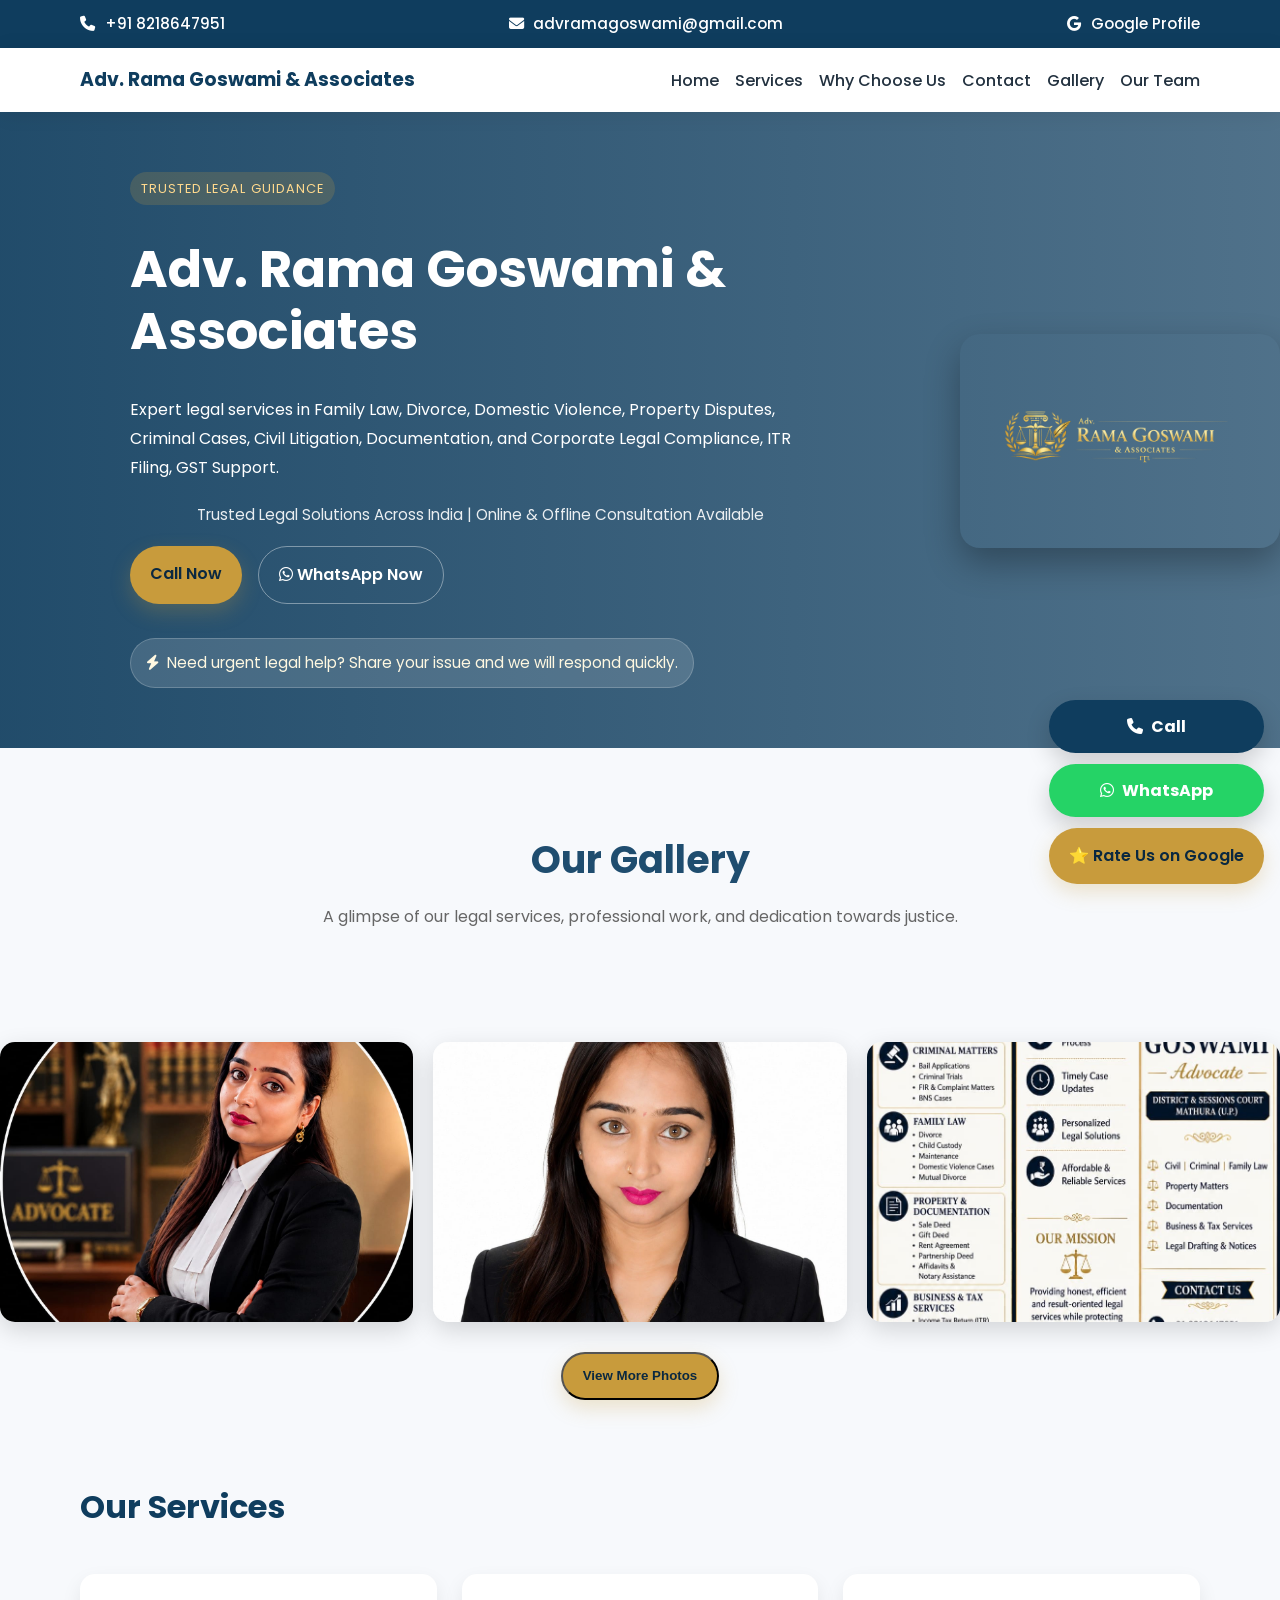
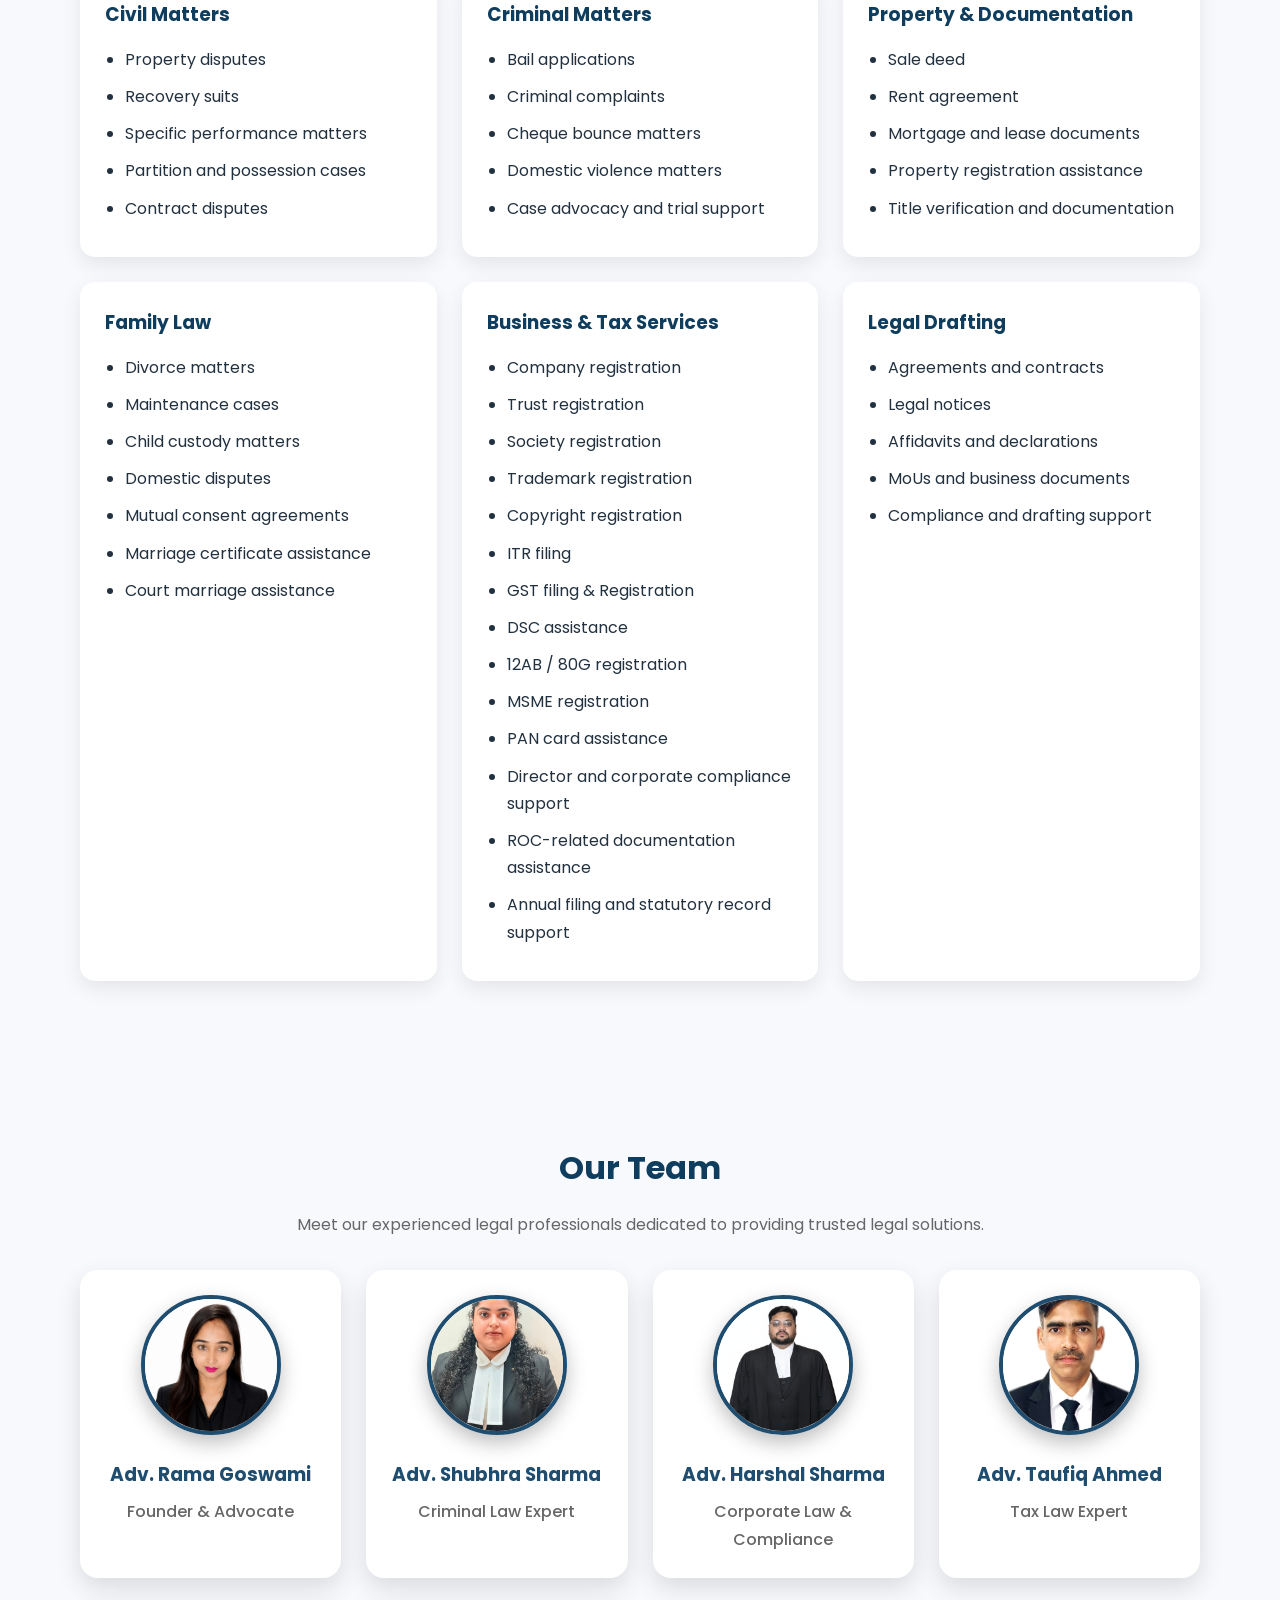
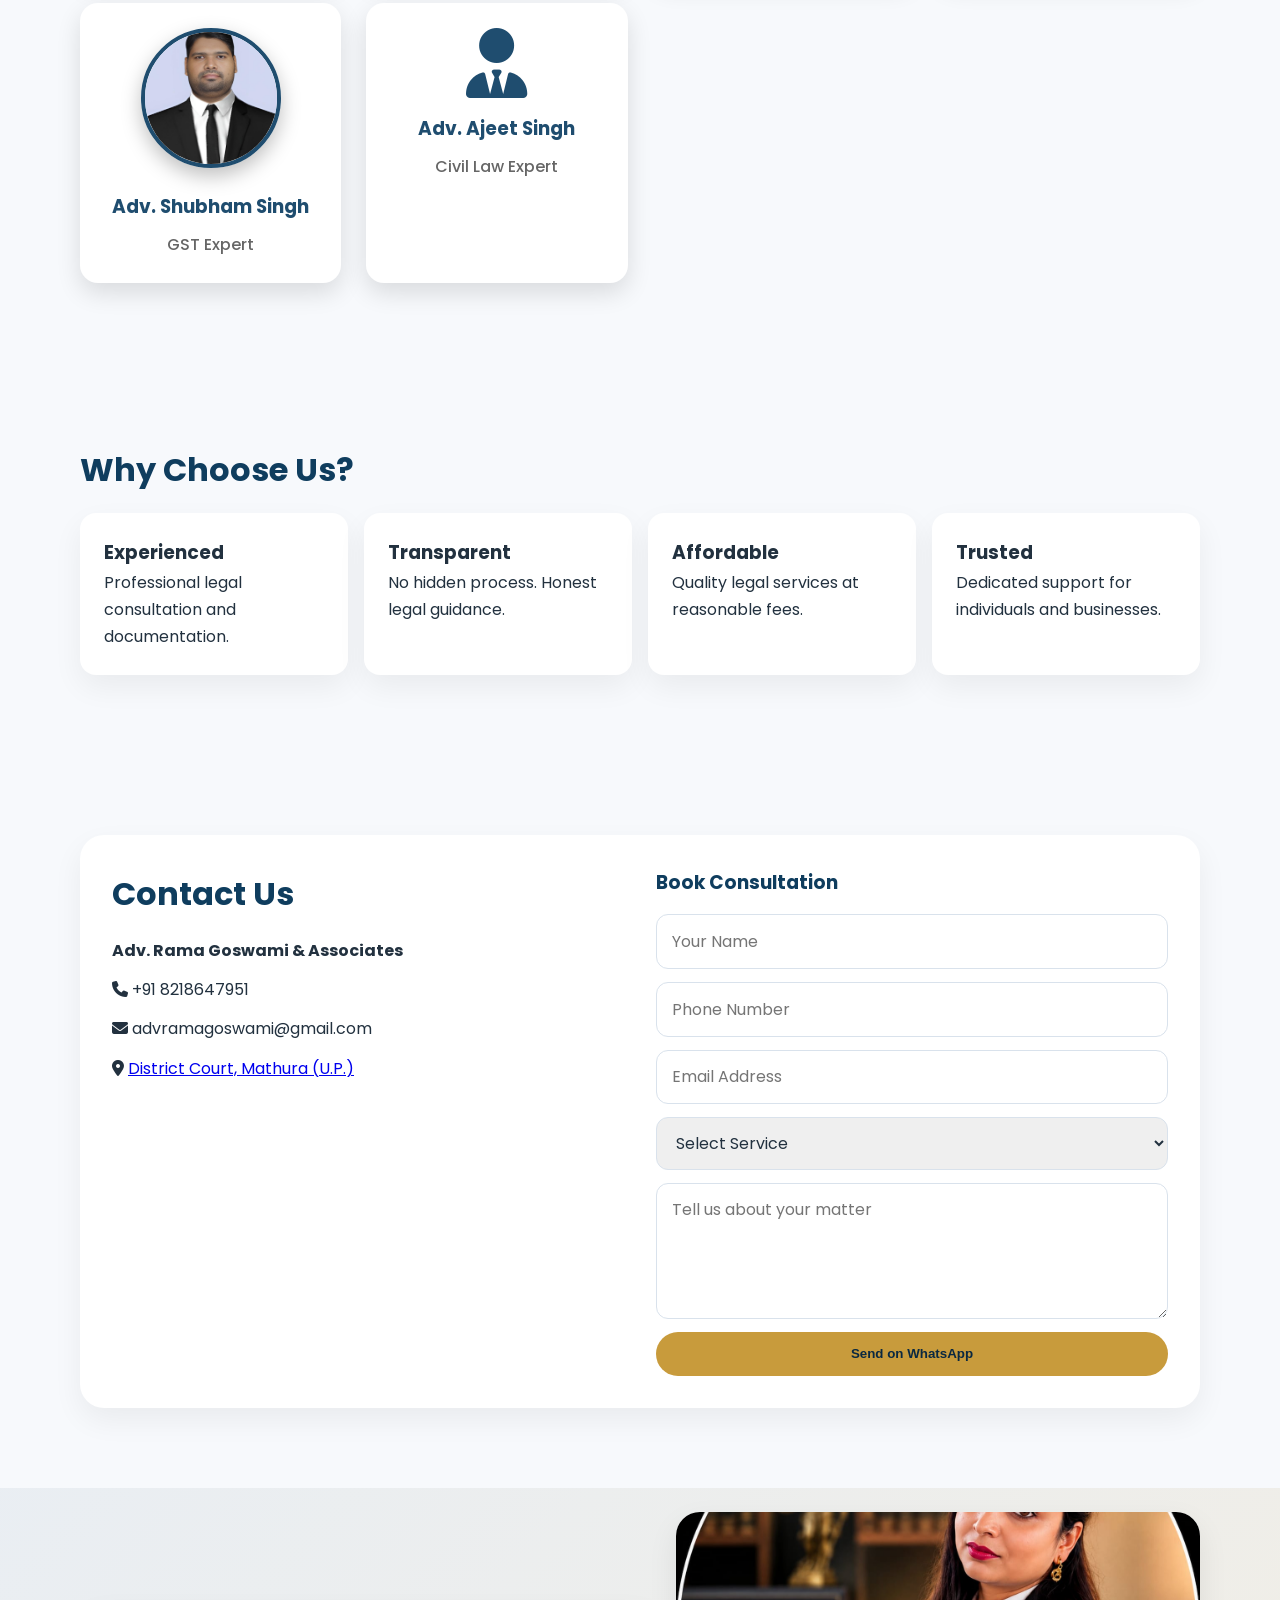
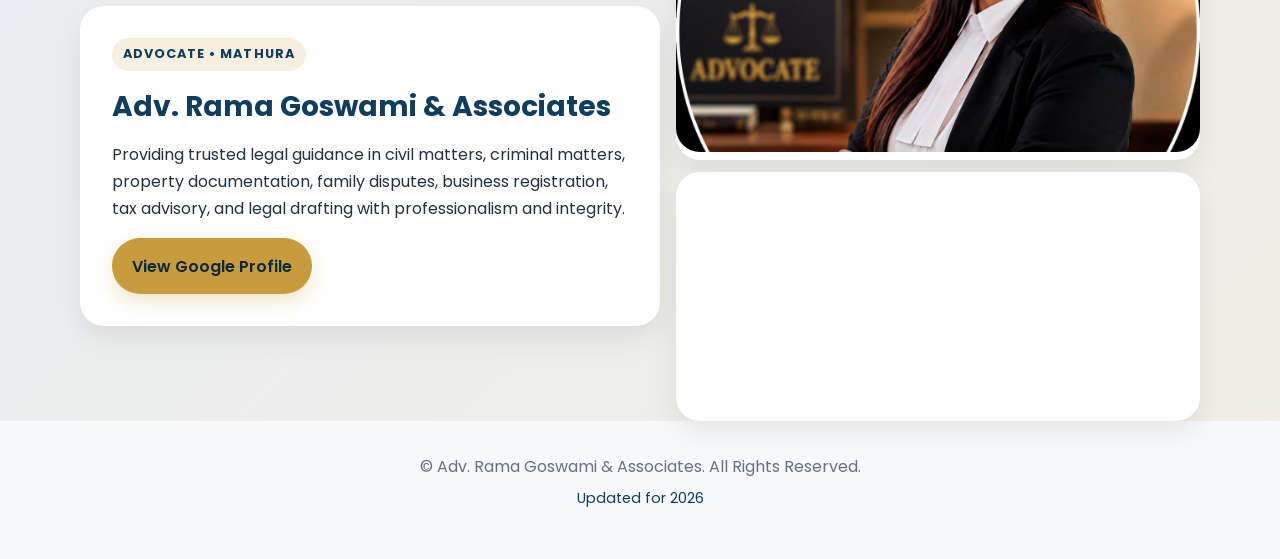
==== commit 4edaa781: "Fixed team images and logo" ====
--- a/index.html
+++ b/index.html
@@ -78,7 +78,7 @@
       </div>
     </div>
   <div class="hero-image">
-    <img src="gallery1.jpg" alt="Adv. Rama Goswami">
+    <img src="rglogo.png" alt="Adv. Rama Goswami">
 </div>
 </section>
 <section class="section container" id="gallery">
@@ -201,33 +201,33 @@
     <div class="team-grid">
 
     <div class="team-card">
-     <img src="images/gallery2.jpg" alt="Adv. Rama Goswami" class="team-photo">
+     <img src="gallery2.jpg" alt="Adv. Rama Goswami" class="team-photo">
 
     <h3>Adv. Rama Goswami</h3>
     <p>Founder & Advocate</p>
 </div>
 
 <div class="team-card">
-     <img src="images/shubhra.jpg" alt="Adv. Shubhra Sharma" class="team-photo">
+     <img src="shubhra.jpg" alt="Adv. Shubhra Sharma" class="team-photo">
 
     <h3>Adv. Shubhra Sharma</h3>
     <p>Criminal Law Expert</p>
 </div>
 
 <div class="team-card">
-     <img src="images/harshal.jpg" alt="Adv. Harshal Sharma" class="team-photo">
+     <img src="harshal.jpg" alt="Adv. Harshal Sharma" class="team-photo">
     <h3>Adv. Harshal Sharma</h3>
     <p>Corporate Law & Compliance</p>
 </div>
 
 <div class="team-card">
-     <img src="images/taufiq.jpg" alt="Adv. Taufiq Ahmed" class="team-photo">
+     <img src="taufiq.jpg" alt="Adv. Taufiq Ahmed" class="team-photo">
     <h3>Adv. Taufiq Ahmed</h3>
     <p>Tax Law Expert</p>
 </div>
 
 <div class="team-card">
-     <img src="images/shubham.jpg.png" alt="Adv. Shubham Singh" class="team-photo">
+     <img src="shubham.png" alt="Adv. Shubham Singh" class="team-photo">
     <h3>Adv. Shubham Singh</h3>
     <p>GST Expert</p>
 </div>
@@ -301,7 +301,7 @@
 ⭐ Rate Us on Google
   </a>
 </div>
-<section class="profile-banner"></section>
+<section class="profile-banner">
     <div class="container profile-banner-wrap">
       <div class="profile-card">
         <div class="profile-badge">Advocate • Mathura</div>
